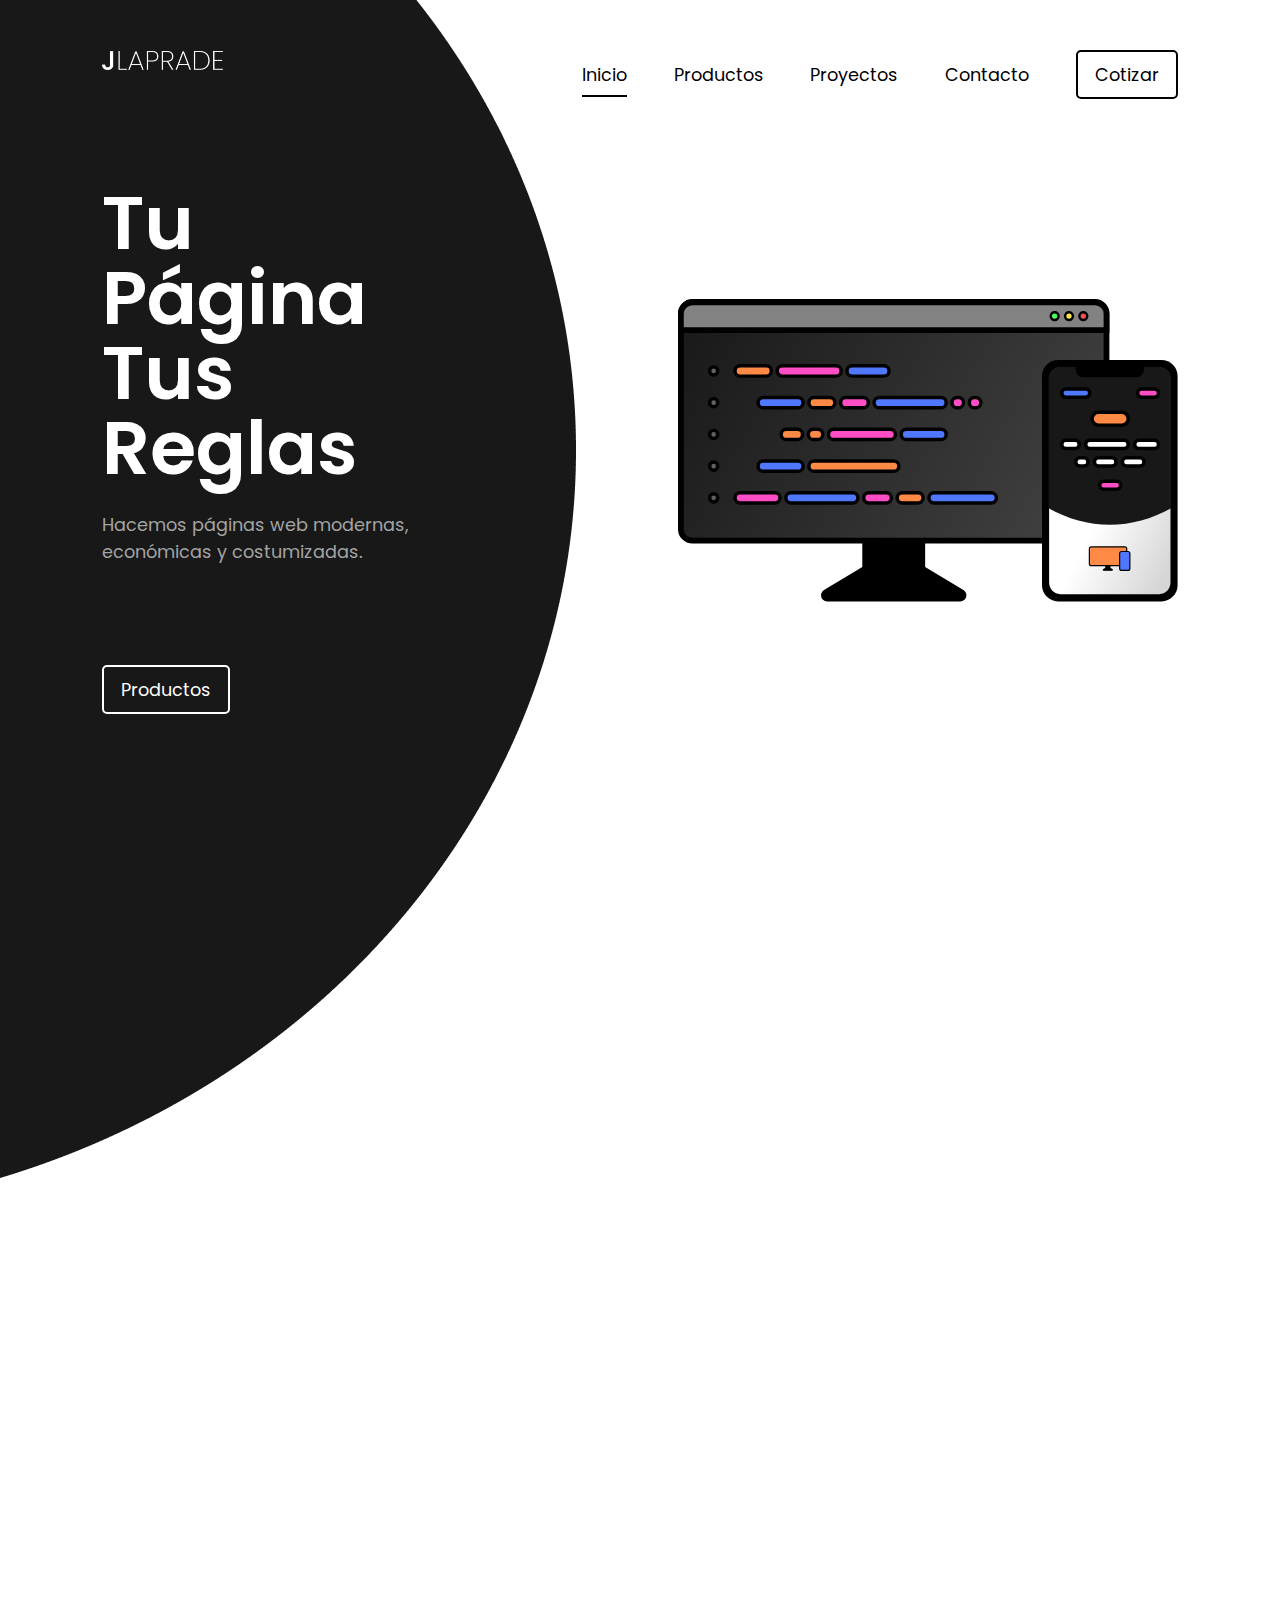
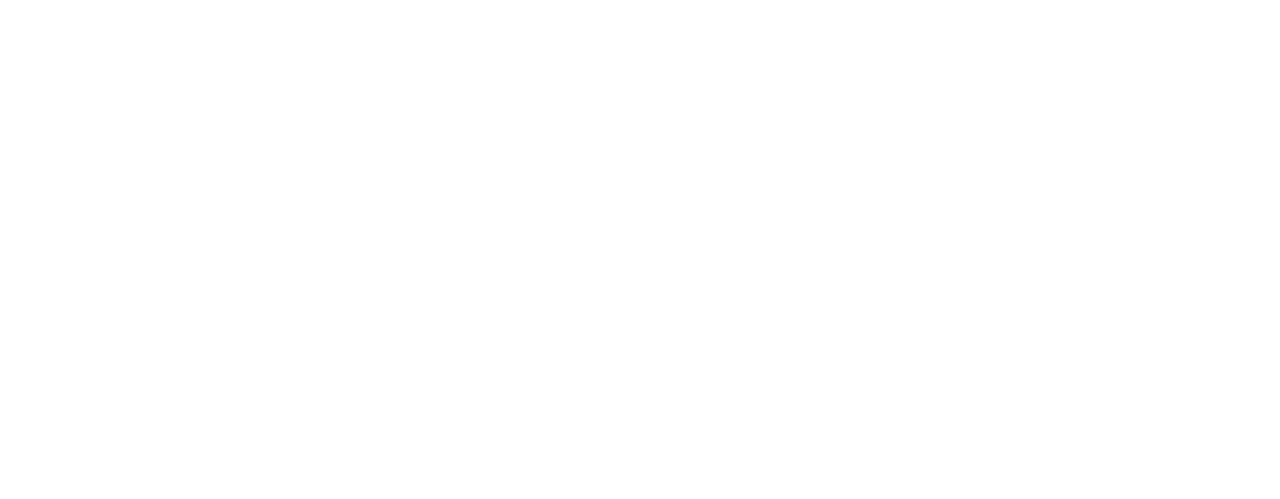
==== index.html @ a4a0ddcf "r" ====
<!-- ToDO:
agregar empresas
funcionalidad de cambio
ajustes asteticos
version mobil
-->

<!DOCTYPE html>
<html lang="en">
<head>
    <script src="components/head.js"></script>
    <link rel="stylesheet" href="index.css">
    <title>Inicio</title>
</head>
<body>
    <nav id="nav" class="fader">
        
    </nav>
    <script src="../components/nav.js"></script>

    <section class="hero fader">
        <div class="container-0">
            <div class="hero-svg">
                <div class="pc-svg">

                    <svg class="pc-bg" xmlns="http://www.w3.org/2000/svg" viewBox="0 0 748 424" fill="none">
                        <path d="M5 25C5 13.9543 13.9543 5 25 5H723C734.046 5 743 13.9543 743 25V399C743 410.046 734.046 419 723 419H25C13.9543 419 5 410.046 5 399V25Z" fill="url(#paint0_linear_547_20)" stroke="black" stroke-width="10"/>
                        <defs>
                          <linearGradient id="paint0_linear_547_20" x1="5" y1="5" x2="743.375" y2="418.331" gradientUnits="userSpaceOnUse">
                            <stop stop-color="#181818"/>
                            <stop offset="1" stop-color="#444444"/>
                          </linearGradient>
                        </defs>
                    </svg>

                    <svg class="pc-nav" xmlns="http://www.w3.org/2000/svg" viewBox="0 0 748 58" fill="none">
                        <path d="M5 25C5 13.9543 13.9543 5 25 5H723C734.046 5 743 13.9543 743 25V53H5V25Z" fill="#828282" stroke="black" stroke-width="10"/>
                    </svg>

                    <svg class="pc-nav-btns" xmlns="http://www.w3.org/2000/svg" viewBox="0 0 95 25" fill="none">
                        <path d="M72.9891 12.5C72.9891 7.25329 77.2532 3 82.4946 3C87.7359 3 92 7.25329 92 12.5C92 17.7467 87.7359 22 82.4946 22C77.2532 22 72.9891 17.7467 72.9891 12.5Z" fill="#FF4F4F"/>
                        <path d="M37.9946 12.5C37.9946 7.25329 42.2586 3 47.5 3C52.7414 3 57.0054 7.25329 57.0054 12.5C57.0054 17.7467 52.7414 22 47.5 22C42.2586 22 37.9946 17.7467 37.9946 12.5Z" fill="#FFE54F"/>
                        <path d="M3 12.5C3 7.25329 7.26408 3 12.5054 3C17.7468 3 22.0109 7.25329 22.0109 12.5C22.0109 17.7467 17.7468 22 12.5054 22C7.26408 22 3 17.7467 3 12.5Z" fill="#4FFF5D"/>
                        <path d="M72.9891 12.5C72.9891 7.25329 77.2532 3 82.4946 3C87.7359 3 92 7.25329 92 12.5C92 17.7467 87.7359 22 82.4946 22C77.2532 22 72.9891 17.7467 72.9891 12.5Z" stroke="black" stroke-width="6"/>
                        <path d="M37.9946 12.5C37.9946 7.25329 42.2586 3 47.5 3C52.7414 3 57.0054 7.25329 57.0054 12.5C57.0054 17.7467 52.7414 22 47.5 22C42.2586 22 37.9946 17.7467 37.9946 12.5Z" stroke="black" stroke-width="6"/>
                        <path d="M3 12.5C3 7.25329 7.26408 3 12.5054 3C17.7468 3 22.0109 7.25329 22.0109 12.5C22.0109 17.7467 17.7468 22 12.5054 22C7.26408 22 3 17.7467 3 12.5Z" stroke="black" stroke-width="6"/>
                    </svg>

                    <svg class="pc-base" xmlns="http://www.w3.org/2000/svg" viewBox="0 0 236 98" fill="none">
                        <path d="M67.0107 0H168.989V47H67.0107V0Z" fill="black"/>
                        <path d="M67.0107 42H168.989L231.142 79.4332C239.822 84.6608 236.117 98 225.985 98H10.0152C-0.116549 98 -3.82187 84.6608 4.85783 79.4332L67.0107 42Z" fill="black"/>
                    </svg>

                    <svg class="pc-copy" xmlns="http://www.w3.org/2000/svg" viewBox="0 0 503 244" fill="none">
                        <path d="M17 12C17 15.866 13.866 19 10 19C6.13401 19 3 15.866 3 12C3 8.13401 6.13401 5 10 5C13.866 5 17 8.13401 17 12Z" fill="#616161"/>
                        <path d="M17 122C17 125.866 13.866 129 10 129C6.13401 129 3 125.866 3 122C3 118.134 6.13401 115 10 115C13.866 115 17 118.134 17 122Z" fill="#616161"/>
                        <path d="M17 67C17 70.866 13.866 74 10 74C6.13401 74 3 70.866 3 67C3 63.134 6.13401 60 10 60C13.866 60 17 63.134 17 67Z" fill="#616161"/>
                        <path d="M17 177C17 180.866 13.866 184 10 184C6.13401 184 3 180.866 3 177C3 173.134 6.13401 170 10 170C13.866 170 17 173.134 17 177Z" fill="#616161"/>
                        <path d="M17 232C17 235.866 13.866 239 10 239C6.13401 239 3 235.866 3 232C3 228.134 6.13401 225 10 225C13.866 225 17 228.134 17 232Z" fill="#616161"/>
                        <path d="M373 232C373 227.029 368.971 223 364 223H337C332.029 223 328 227.029 328 232C328 236.971 332.029 241 337 241H364C368.971 241 373 236.971 373 232Z" fill="#FF8A45"/>
                        <path d="M318 232C318 227.029 313.971 223 309 223H279C274.029 223 270 227.029 270 232C270 236.971 274.029 241 279 241H309C313.971 241 318 236.971 318 232Z" fill="#FF4DC5"/>
                        <path d="M125 232C125 227.029 120.971 223 116 223H56.0001C51.0295 223 47.0001 227.029 47.0001 232C47.0001 236.971 51.0295 241 56.0001 241H116C120.971 241 125 236.971 125 232Z" fill="#FF4DC5"/>
                        <path d="M260 232C260 227.029 255.971 223 251 223H144C139.029 223 135 227.029 135 232C135 236.971 139.029 241 144 241H251C255.971 241 260 236.971 260 232Z" fill="#4F78FF"/>
                        <path d="M500 232C500 227.029 495.971 223 491 223H392C387.029 223 383 227.029 383 232C383 236.971 387.029 241 392 241H491C495.971 241 500 236.971 500 232Z" fill="#4F78FF"/>
                        <path d="M331 177C331 172.029 326.971 168 322 168H184C179.029 168 175 172.029 175 177C175 181.971 179.029 186 184 186H322C326.971 186 331 181.971 331 177Z" fill="#FF8A45"/>
                        <path d="M165 177C165 172.029 160.971 168 156 168H96C91.0294 168 87 172.029 87 177C87 181.971 91.0294 186 96 186H156C160.971 186 165 181.971 165 177Z" fill="#4F78FF"/>
                        <path d="M127 122C127 117.029 131.029 113 136 113H155C159.971 113 164 117.029 164 122C164 126.971 159.971 131 155 131H136C131.029 131 127 126.971 127 122Z" fill="#FF8A45"/>
                        <path d="M174 122C174 117.029 178.029 113 183 113H190C194.971 113 199 117.029 199 122C199 126.971 194.971 131 190 131H183C178.029 131 174 126.971 174 122Z" fill="#FF8A45"/>
                        <path d="M209 122C209 117.029 213.029 113 218 113H316C320.971 113 325 117.029 325 122C325 126.971 320.971 131 316 131H218C213.029 131 209 126.971 209 122Z" fill="#FF4DC5"/>
                        <path d="M335 122C335 117.029 339.029 113 344 113H404C408.971 113 413 117.029 413 122C413 126.971 408.971 131 404 131H344C339.029 131 335 126.971 335 122Z" fill="#4F78FF"/>
                        <path d="M220 67C220 62.0294 215.971 58 211 58H184C179.029 58 175 62.0294 175 67C175 71.9706 179.029 76 184 76H211C215.971 76 220 71.9706 220 67Z" fill="#FF8A45"/>
                        <path d="M278 67C278 62.0294 273.971 58 269 58H239C234.029 58 230 62.0294 230 67C230 71.9706 234.029 76 239 76H269C273.971 76 278 71.9706 278 67Z" fill="#FF4DC5"/>
                        <path d="M443 67C443 62.0294 438.971 58 434 58H432C427.029 58 423 62.0294 423 67C423 71.9706 427.029 76 432 76H434C438.971 76 443 71.9706 443 67Z" fill="#FF4DC5"/>
                        <path d="M473 67C473 62.0294 468.971 58 464 58H462C457.029 58 453 62.0294 453 67C453 71.9706 457.029 76 462 76H464C468.971 76 473 71.9706 473 67Z" fill="#FF4DC5"/>
                        <path d="M165 67C165 62.0294 160.971 58 156 58H96C91.0294 58 87 62.0294 87 67C87 71.9706 91.0294 76 96 76H156C160.971 76 165 71.9706 165 67Z" fill="#4F78FF"/>
                        <path d="M413 67C413 62.0294 408.971 58 404 58H297C292.029 58 288 62.0294 288 67C288 71.9706 292.029 76 297 76H404C408.971 76 413 71.9706 413 67Z" fill="#4F78FF"/>
                        <path d="M47 12C47 7.02944 51.0294 3 56 3H101C105.971 3 110 7.02944 110 12C110 16.9706 105.971 21 101 21H56C51.0294 21 47 16.9706 47 12Z" fill="#FF8A45"/>
                        <path d="M120 12C120 7.02944 124.029 3 129 3H222C226.971 3 231 7.02944 231 12C231 16.9706 226.971 21 222 21H129C124.029 21 120 16.9706 120 12Z" fill="#FF4DC5"/>
                        <path d="M241 12C241 7.02944 245.029 3 250 3H305C309.971 3 314 7.02944 314 12C314 16.9706 309.971 21 305 21H250C245.029 21 241 16.9706 241 12Z" fill="#4F78FF"/>
                        <path d="M17 12C17 15.866 13.866 19 10 19C6.13401 19 3 15.866 3 12C3 8.13401 6.13401 5 10 5C13.866 5 17 8.13401 17 12Z" stroke="black" stroke-width="6"/>
                        <path d="M17 122C17 125.866 13.866 129 10 129C6.13401 129 3 125.866 3 122C3 118.134 6.13401 115 10 115C13.866 115 17 118.134 17 122Z" stroke="black" stroke-width="6"/>
                        <path d="M17 67C17 70.866 13.866 74 10 74C6.13401 74 3 70.866 3 67C3 63.134 6.13401 60 10 60C13.866 60 17 63.134 17 67Z" stroke="black" stroke-width="6"/>
                        <path d="M17 177C17 180.866 13.866 184 10 184C6.13401 184 3 180.866 3 177C3 173.134 6.13401 170 10 170C13.866 170 17 173.134 17 177Z" stroke="black" stroke-width="6"/>
                        <path d="M17 232C17 235.866 13.866 239 10 239C6.13401 239 3 235.866 3 232C3 228.134 6.13401 225 10 225C13.866 225 17 228.134 17 232Z" stroke="black" stroke-width="6"/>
                        <path d="M373 232C373 227.029 368.971 223 364 223H337C332.029 223 328 227.029 328 232C328 236.971 332.029 241 337 241H364C368.971 241 373 236.971 373 232Z" stroke="black" stroke-width="6"/>
                        <path d="M318 232C318 227.029 313.971 223 309 223H279C274.029 223 270 227.029 270 232C270 236.971 274.029 241 279 241H309C313.971 241 318 236.971 318 232Z" stroke="black" stroke-width="6"/>
                        <path d="M125 232C125 227.029 120.971 223 116 223H56.0001C51.0295 223 47.0001 227.029 47.0001 232C47.0001 236.971 51.0295 241 56.0001 241H116C120.971 241 125 236.971 125 232Z" stroke="black" stroke-width="6"/>
                        <path d="M260 232C260 227.029 255.971 223 251 223H144C139.029 223 135 227.029 135 232C135 236.971 139.029 241 144 241H251C255.971 241 260 236.971 260 232Z" stroke="black" stroke-width="6"/>
                        <path d="M500 232C500 227.029 495.971 223 491 223H392C387.029 223 383 227.029 383 232C383 236.971 387.029 241 392 241H491C495.971 241 500 236.971 500 232Z" stroke="black" stroke-width="6"/>
                        <path d="M331 177C331 172.029 326.971 168 322 168H184C179.029 168 175 172.029 175 177C175 181.971 179.029 186 184 186H322C326.971 186 331 181.971 331 177Z" stroke="black" stroke-width="6"/>
                        <path d="M165 177C165 172.029 160.971 168 156 168H96C91.0294 168 87 172.029 87 177C87 181.971 91.0294 186 96 186H156C160.971 186 165 181.971 165 177Z" stroke="black" stroke-width="6"/>
                        <path d="M127 122C127 117.029 131.029 113 136 113H155C159.971 113 164 117.029 164 122C164 126.971 159.971 131 155 131H136C131.029 131 127 126.971 127 122Z" stroke="black" stroke-width="6"/>
                        <path d="M174 122C174 117.029 178.029 113 183 113H190C194.971 113 199 117.029 199 122C199 126.971 194.971 131 190 131H183C178.029 131 174 126.971 174 122Z" stroke="black" stroke-width="6"/>
                        <path d="M209 122C209 117.029 213.029 113 218 113H316C320.971 113 325 117.029 325 122C325 126.971 320.971 131 316 131H218C213.029 131 209 126.971 209 122Z" stroke="black" stroke-width="6"/>
                        <path d="M335 122C335 117.029 339.029 113 344 113H404C408.971 113 413 117.029 413 122C413 126.971 408.971 131 404 131H344C339.029 131 335 126.971 335 122Z" stroke="black" stroke-width="6"/>
                        <path d="M220 67C220 62.0294 215.971 58 211 58H184C179.029 58 175 62.0294 175 67C175 71.9706 179.029 76 184 76H211C215.971 76 220 71.9706 220 67Z" stroke="black" stroke-width="6"/>
                        <path d="M278 67C278 62.0294 273.971 58 269 58H239C234.029 58 230 62.0294 230 67C230 71.9706 234.029 76 239 76H269C273.971 76 278 71.9706 278 67Z" stroke="black" stroke-width="6"/>
                        <path d="M443 67C443 62.0294 438.971 58 434 58H432C427.029 58 423 62.0294 423 67C423 71.9706 427.029 76 432 76H434C438.971 76 443 71.9706 443 67Z" stroke="black" stroke-width="6"/>
                        <path d="M473 67C473 62.0294 468.971 58 464 58H462C457.029 58 453 62.0294 453 67C453 71.9706 457.029 76 462 76H464C468.971 76 473 71.9706 473 67Z" stroke="black" stroke-width="6"/>
                        <path d="M165 67C165 62.0294 160.971 58 156 58H96C91.0294 58 87 62.0294 87 67C87 71.9706 91.0294 76 96 76H156C160.971 76 165 71.9706 165 67Z" stroke="black" stroke-width="6"/>
                        <path d="M413 67C413 62.0294 408.971 58 404 58H297C292.029 58 288 62.0294 288 67C288 71.9706 292.029 76 297 76H404C408.971 76 413 71.9706 413 67Z" stroke="black" stroke-width="6"/>
                        <path d="M47 12C47 7.02944 51.0294 3 56 3H101C105.971 3 110 7.02944 110 12C110 16.9706 105.971 21 101 21H56C51.0294 21 47 16.9706 47 12Z" stroke="black" stroke-width="6"/>
                        <path d="M120 12C120 7.02944 124.029 3 129 3H222C226.971 3 231 7.02944 231 12C231 16.9706 226.971 21 222 21H129C124.029 21 120 16.9706 120 12Z" stroke="black" stroke-width="6"/>
                        <path d="M241 12C241 7.02944 245.029 3 250 3H305C309.971 3 314 7.02944 314 12C314 16.9706 309.971 21 305 21H250C245.029 21 241 16.9706 241 12Z" stroke="black" stroke-width="6"/>
                    </svg>

                </div>
                <div class="phone-svg">

                    <svg class="phone-border" xmlns="http://www.w3.org/2000/svg" viewBox="0 0 232 413" fill="none">
                        <path d="M0 27.5C0 12.3122 12.3122 0 27.5 0H204.5C219.688 0 232 12.3122 232 27.5V385.5C232 400.688 219.688 413 204.5 413H27.5C12.3122 413 0 400.688 0 385.5V27.5Z" fill="black"/>
                      </svg>

                    <svg class="phone-bg" xmlns="http://www.w3.org/2000/svg" viewBox="0 0 212 393" fill="none">
                        <path d="M1 20.5C1 9.45431 9.45431 1 20.5 1H191.5C202.546 1 211 9.45431 211 20.5V373C211 384.046 202.546 393 191.5 393H20.5C9.4543 393 1 384.046 1 373V20.5Z" fill="url(#paint0_linear_564_19)"/>
                        <path d="M0 244.461V20C0 8.9541 8.9541 0 20 0H192C203.046 0 212 8.9541 212 20V244.461C178.796 262.952 143.13 273 106 273C68.8701 273 33.2041 262.952 0 244.461Z" fill="#181818"/>
                        <defs>
                          <linearGradient id="paint0_linear_564_19" x1="66" y1="302.5" x2="196" y2="371" gradientUnits="userSpaceOnUse">
                            <stop stop-color="white"/>
                            <stop offset="1" stop-color="#D6D6D6"/>
                          </linearGradient>
                        </defs>
                    </svg>

                    <svg class="phone-copy" xmlns="http://www.w3.org/2000/svg" viewBox="0 0 172 217" fill="none">
                        <path d="M169 49C169 45.134 165.866 42 162 42H140C136.134 42 133 45.134 133 49C133 52.866 136.134 56 140 56H162C165.866 56 169 52.866 169 49Z" fill="#FF4DC5"/>
                        <path d="M104 207C104 203.134 100.866 200 97 200H75C71.134 200 68 203.134 68 207C68 210.866 71.134 214 75 214H97C100.866 214 104 210.866 104 207Z" fill="#FF4DC5"/>
                        <path d="M51 49C51 45.134 47.866 42 44 42H10C6.13401 42 3 45.134 3 49C3 52.866 6.13401 56 10 56H44C47.866 56 51 52.866 51 49Z" fill="#4F78FF"/>
                        <path d="M33.0005 137C33.0005 133.134 29.8665 130 26.0005 130H10.0007C6.13467 130 3.00066 133.134 3.00066 137C3.00066 140.866 6.13467 144 10.0007 144H26.0005C29.8665 144 33.0005 140.866 33.0005 137Z" fill="white"/>
                        <path d="M47.9995 167C47.9995 163.134 44.8655 160 40.9995 160H33.9996C30.1337 160 26.9996 163.134 26.9996 167C26.9996 170.866 30.1337 174 33.9996 174H40.9995C44.8655 174 47.9995 170.866 47.9995 167Z" fill="white"/>
                        <path d="M95.9995 167C95.9995 163.134 92.8655 160 88.9995 160H65.9997C62.1337 160 58.9997 163.134 58.9997 167C58.9997 170.866 62.1337 174 65.9997 174H88.9995C92.8655 174 95.9995 170.866 95.9995 167Z" fill="white"/>
                        <path d="M144.001 167C144.001 163.134 140.867 160 137.001 160H114.001C110.135 160 107.001 163.134 107.001 167C107.001 170.866 110.135 174 114.001 174H137.001C140.867 174 144.001 170.866 144.001 167Z" fill="white"/>
                        <path d="M117 137C117 133.134 113.866 130 110 130H50.9999C47.1339 130 43.9999 133.134 43.9999 137C43.9999 140.866 47.1339 144 50.9999 144H110C113.866 144 117 140.866 117 137Z" fill="white"/>
                        <path d="M169.001 137C169.001 133.134 165.867 130 162.001 130H135.001C131.135 130 128.001 133.134 128.001 137C128.001 140.866 131.135 144 135.001 144H162.001C165.867 144 169.001 140.866 169.001 137Z" fill="white"/>
                        <path d="M117 93C117 86.9249 112.075 82 106 82H66C59.9249 82 55 86.9249 55 93C55 99.0751 59.9249 104 66 104H106C112.075 104 117 99.0751 117 93Z" fill="#FF8A45"/>
                        <path d="M30 9C30 14.5228 34.4772 19 40 19H131C136.523 19 141 14.5228 141 9V3H30V9Z" fill="black"/>
                        <path d="M169 49C169 45.134 165.866 42 162 42H140C136.134 42 133 45.134 133 49C133 52.866 136.134 56 140 56H162C165.866 56 169 52.866 169 49Z" stroke="black" stroke-width="6"/>
                        <path d="M104 207C104 203.134 100.866 200 97 200H75C71.134 200 68 203.134 68 207C68 210.866 71.134 214 75 214H97C100.866 214 104 210.866 104 207Z" stroke="black" stroke-width="6"/>
                        <path d="M51 49C51 45.134 47.866 42 44 42H10C6.13401 42 3 45.134 3 49C3 52.866 6.13401 56 10 56H44C47.866 56 51 52.866 51 49Z" stroke="black" stroke-width="6"/>
                        <path d="M33.0005 137C33.0005 133.134 29.8665 130 26.0005 130H10.0007C6.13467 130 3.00066 133.134 3.00066 137C3.00066 140.866 6.13467 144 10.0007 144H26.0005C29.8665 144 33.0005 140.866 33.0005 137Z" stroke="black" stroke-width="6"/>
                        <path d="M47.9995 167C47.9995 163.134 44.8655 160 40.9995 160H33.9996C30.1337 160 26.9996 163.134 26.9996 167C26.9996 170.866 30.1337 174 33.9996 174H40.9995C44.8655 174 47.9995 170.866 47.9995 167Z" stroke="black" stroke-width="6"/>
                        <path d="M95.9995 167C95.9995 163.134 92.8655 160 88.9995 160H65.9997C62.1337 160 58.9997 163.134 58.9997 167C58.9997 170.866 62.1337 174 65.9997 174H88.9995C92.8655 174 95.9995 170.866 95.9995 167Z" stroke="black" stroke-width="6"/>
                        <path d="M144.001 167C144.001 163.134 140.867 160 137.001 160H114.001C110.135 160 107.001 163.134 107.001 167C107.001 170.866 110.135 174 114.001 174H137.001C140.867 174 144.001 170.866 144.001 167Z" stroke="black" stroke-width="6"/>
                        <path d="M117 137C117 133.134 113.866 130 110 130H50.9999C47.1339 130 43.9999 133.134 43.9999 137C43.9999 140.866 47.1339 144 50.9999 144H110C113.866 144 117 140.866 117 137Z" stroke="black" stroke-width="6"/>
                        <path d="M169.001 137C169.001 133.134 165.867 130 162.001 130H135.001C131.135 130 128.001 133.134 128.001 137C128.001 140.866 131.135 144 135.001 144H162.001C165.867 144 169.001 140.866 169.001 137Z" stroke="black" stroke-width="6"/>
                        <path d="M117 93C117 86.9249 112.075 82 106 82H66C59.9249 82 55 86.9249 55 93C55 99.0751 59.9249 104 66 104H106C112.075 104 117 99.0751 117 93Z" stroke="black" stroke-width="6"/>
                        <path d="M30 9C30 14.5228 34.4772 19 40 19H131C136.523 19 141 14.5228 141 9V3H30V9Z" stroke="black" stroke-width="6"/>
                    </svg>

                    <svg class="phone-ilustration" xmlns="http://www.w3.org/2000/svg" viewBox="0 0 107 64" fill="none">
                        <path d="M100 62C102.761 62 105 59.7614 105 57V19C105 16.2386 102.761 14 100 14H84C81.2386 14 79 16.2386 79 19V57C79 59.7614 81.2386 62 84 62H100Z" fill="#4F78FF"/>
                        <path d="M43.8138 51.5H54.1862V56.6923H43.8138V51.5Z" fill="black"/>
                        <path d="M43.8078 56.6923H54.1922L59.9725 59.6938C60.8896 60.17 60.5353 61.5 59.4913 61.5H38.5087C37.4647 61.5 37.1104 60.17 38.0275 59.6938L43.8078 56.6923Z" fill="black"/>
                        <path d="M2 7C2 4.23858 4.23858 2 7 2H92C94.7614 2 97 4.23858 97 7V14H84C81.2386 14 79 16.2386 79 19V50H7C4.23858 50 2 47.7614 2 45V7Z" fill="#FF8A45"/>
                        <path d="M84 14H100C102.761 14 105 16.2386 105 19V57C105 59.7614 102.761 62 100 62H84C81.2386 62 79 59.7614 79 57V19M84 14C81.2386 14 79 16.2386 79 19M84 14H97V7C97 4.23858 94.7614 2 92 2H7C4.23858 2 2 4.23858 2 7V45C2 47.7614 4.23858 50 7 50H79V19M43.8138 51.5H54.1862V56.6923H43.8138V51.5ZM43.8078 56.6923H54.1922L59.9725 59.6938C60.8896 60.17 60.5353 61.5 59.4913 61.5H38.5087C37.4647 61.5 37.1104 60.17 38.0275 59.6938L43.8078 56.6923Z" stroke="black" stroke-width="3"/>
                    </svg>

                </div>
                <div class="bg-svg">

                    <svg class="orange-orb glow-0" xmlns="http://www.w3.org/2000/svg" viewBox="0 0 902 650" fill="none">
                        <path d="M898.302 243.606C929.92 417.334 755.287 594.609 508.248 639.561C261.21 684.514 35.3151 580.121 3.69775 406.394C-27.9196 232.666 146.713 55.391 393.752 10.4386C640.79 -34.5138 866.685 69.879 898.302 243.606Z" fill="url(#paint0_radial_570_34)"/>
                        <defs>
                        <radialGradient id="paint0_radial_570_34" cx="0" cy="0" r="1" gradientUnits="userSpaceOnUse" gradientTransform="translate(451 325) rotate(79.6854) scale(319.728 454.647)">
                        <stop stop-color="#FF8A45" stop-opacity="0.6"/>
                        <stop offset="1" stop-color="#FF8A45" stop-opacity="0"/>
                        <stop offset="1" stop-color="#FF8A45" stop-opacity="0"/>
                        </radialGradient>
                        </defs>
                    </svg>

                    <svg class="pink-orb glow-1" xmlns="http://www.w3.org/2000/svg" viewBox="0 0 738 1101" fill="none">
                        <path d="M724.843 487.178C778.583 789.164 662.832 1062.32 466.306 1097.29C269.779 1132.27 66.8975 915.808 13.1571 613.822C-40.5834 311.836 75.1677 38.6776 271.694 3.70599C468.221 -31.2656 671.103 185.192 724.843 487.178Z" fill="url(#paint0_radial_570_33)"/>
                        <defs>
                        <radialGradient id="paint0_radial_570_33" cx="0" cy="0" r="1" gradientUnits="userSpaceOnUse" gradientTransform="translate(369 550.499) rotate(79.9095) scale(555.385 361.433)">
                        <stop stop-color="#FF4CC5" stop-opacity="0.6"/>
                        <stop offset="1" stop-color="#FF4CC5" stop-opacity="0"/>
                        </radialGradient>
                        </defs>
                    </svg>

                    <svg class="blue-orb glow-2" xmlns="http://www.w3.org/2000/svg" viewBox="0 0 764 977" fill="none">
                        <path d="M749.088 568.752C690.913 834.835 479.403 1014.61 276.666 970.286C73.9288 925.964 -43.2622 674.331 14.9122 408.248C73.0867 142.165 284.597 -37.6076 487.334 6.71427C690.071 51.0361 807.262 302.669 749.088 568.752Z" fill="url(#paint0_radial_570_32)"/>
                        <defs>
                        <radialGradient id="paint0_radial_570_32" cx="0" cy="0" r="1" gradientUnits="userSpaceOnUse" gradientTransform="translate(382 488.5) rotate(102.333) scale(493.166 375.758)">
                        <stop stop-color="#4F78FF" stop-opacity="0.6"/>
                        <stop offset="1" stop-color="#4F78FF" stop-opacity="0"/>
                        </radialGradient>
                        </defs>
                    </svg>
                </div>
            </div>
        </div>
        <div class="container-1">
            <img src="assets/hero-elipse.png" class="hero-elipse">

            <div class="copy">
                <h1>
                    Tu P&aacute;gina<br>
                    Tus Reglas
                </h1>
                <p class="secondary">
                    Hacemos p&aacute;ginas web modernas, econ&oacute;micas y costumizadas.
                </p>
                <a href="/products/products.html">
                    <button>
                        Productos
                    </button>
                </a>
            </div>
        </div>
    </section>

    <section class="benefits fader">
        <div class="backgrounds">
            <div class="blue"></div>
            <div class="pink"></div>
            <div class="orange"></div>
            <div class="gray"></div>
        </div>
        <div class="container">
            <div class="benefit-0">
                <div class="container-0">
                    <div class="copy">
                        <h2 class="fader">Hacemos tu p&aacute;gina a tu medida</h2>
                        <p class="secondary indent fader">        
                            A la hora de dise&ntilde;ar tu p&aacute;gina, nos enfocamos en entender tu empresa, su branding y los problemas que deben ser resueltos.
                        </p>
                    </div>
                </div>
                <div class="container-1">
                    <img class="fader" src="assets/benefit-0.png" alt="">
                </div>
                <div class="arrow-wrapper">
                    <svg class="arrow up-down-0">
                        <use href="#arrow"></use>
                    </svg>
                </div>
            </div>    
            <div class="benefit-1">
                <div class="container-1">
                    <img class="fader" src="assets/benefit-1.png" alt="">
                </div>
                <div class="container-0">
                    <div class="copy">
                        <h2 class="fader">Automatiza procesos de tu negocio</h2>
                        <p class="secondary indent fader">        
                            Ya sea un sistema de reservaciones, un registro de inventario o tienda virtual, podemos desarrollar m&oacute;dulos dentro de tu p&aacute;gina web para resolver o automatizar procesos de tu negocio.
                        </p>
                    </div>
                </div>
            </div>   
            <div class="benefit-2">
                <div class="container-0">
                    <div class="copy">
                        <h2 class="fader">Adquiere tu p&aacute;gina por partes</h2>
                        <p class="secondary indent fader">        
                            Aparte que nuestras paginas empiezan a partir de los &cent;35,000, puedes obtener tu p&aacute;gina por partes para diluir el impacto del costo.
                        </p>
                    </div>
                </div>
                <div class="container-1">
                    <img class="fader" src="assets/benefit-2.png" alt="">
                </div>
            </div>    
            <div class="benefit-3">
                <div class="container-1">
                    <img class="fader" src="assets/benefit-3.png" alt="">
                </div>
                <div class="container-0">
                    <div class="copy">
                        <h2 class="fader">Mejora tu presencia digital</h2>
                        <p class="secondary indent fader">        
                            As&iacute; como los negocios sol&iacute;an destacarse por su local, ahora puedes destacarte dentro del mercado digital a trav&eacute;s de una p&aacute;gina moderna, atractiva y funcional. 
                        </p>
                    </div>
                </div>
            </div>  
            <div class="benefit-4">
                <h1 class="fader">&Uacute;nete al mundo</h1>
                <span class="fader">
                    <span class="base"> digital</span>
                    <span class="digital"> digital</span>
                </span>
                <div class="fader">
                    <a href="/products/products.html">
                        <button>Productos</button>
                    </a>
                    <a href="/proyects/proyects.html">
                        <button>Proyectos</button>
                    </a>
                </div>
            </div>
            
        </div>
    </section>
    
    <footer id="footer" class="fader">

    </footer>
    <script src="../components/footer.js"></script>

    <script src="global/global.js"></script>
    <script src="index.js"></script>




</body>
</html>
---- index.css ----
/*GLOBAL CHANGE*/

.link-container > * {
    margin-left: calc(50 * var(--shrink40));
    color: black;
}

.link-container button {
    color: black;
    border-color: black;
}

nav .background {
    display: none;
}


.hero {
    width: 100%;
    height: 100vh;
    margin-bottom: calc(var(--largeMargin) * 3);

    display: flex;
    flex-direction: row-reverse;
    
}

.hero > .container-0 {
    width: 55%;
    height: 100%;
    padding: 8vw;

    display: flex;
    justify-content: center;
    align-items: center;
    position: relative;

    box-sizing: border-box;
}

.hero-image {
    width: 100%;
}

.hero > .container-0 > .gradient-orbs {
    position: absolute;
    z-index: -1;
    width: 100%;
    height: 100%;
}

.hero > .container-1 {
    width: 45%;
    height: 100%;

    display: flex;
    justify-content: start;
    align-items: center;
    position: relative;
}

.hero-elipse {
    position: absolute;
    right: 0px;

    z-index: -3;
}

.hero .copy {
    margin: 0px 8vw;
}

.hero .copy p {
    margin-top: var(--smallMargin);
}

.hero .copy button {
    margin-top: var(--largeMargin);

    color: white;
    border: 2px solid white;
}







.benefits {
    width: 100%;
    height: 100vh;
    padding: 1px;

    display: flex;
    justify-content: center;
    box-sizing: border-box;

    position: relative;
}

.benefits .container {
    width: 84%;
    height: 84%;
    margin: 8vh 8vw;

    position: relative;

    overflow: scroll;
    -ms-overflow-style: none;  /* IE and Edge */
    scrollbar-width: none;  /* Firefox */

    background-color: #cdd9ff00;
    
    box-sizing: border-box;
    border: 10px solid black;
    border-radius: 50px;
}
.benefits .container::-webkit-scrollbar {display: none;}


.benefits .backgrounds {
    width: 84%;
    height: 84%;
    margin: 8vh 8vw;
    transform: scale(0.99);

    position: absolute;
    
    z-index: -2;
    border-radius: 50px;
    overflow: hidden;

    box-sizing: border-box;
}

.benefits .backgrounds div {
    height: 100%;
    width: 100%;
    position: absolute;
    opacity: 0;
}

.blue {
    background-color: #CDD9FF;
    opacity: 1 !important;
}

.pink {
    background-color: #FFB5E7;
}

.orange {
    background-color: #FFBB93;
}

.gray {
    background-color: #181818;
}

.benefits img {
    padding: 8vh;
    width: 100%;
    height: 100%;

    object-fit: contain;
    box-sizing: border-box;
}

@media screen and (min-width: 961px){
    .benefit-3 img {
        max-height: 75%;
    }
}

.benefits .container-1 {
    box-sizing: border-box;
}

.benefits .copy {
    margin: 0px 8vw;
}

.benefits .copy p {
    margin-top: var(--smallMargin);
}

.benefits .copy > * {
    color: black !important;
}

.benefit-4 {
    display: flex;
    flex-direction: column;
    justify-content: center;
    align-items: center;
    
    width: 100%;
    height: 100%;
}

.benefit-4 h1 {
    margin: 0px 8vw;
    text-align: center;
}

.benefit-4 > div {
    display: flex;
    flex-direction: row;

    margin-top: calc(var(--largeMargin) * 2);
}

.benefit-4 .digital {
    background-image: linear-gradient(90deg, rgba(79,120,255,1) 5%, rgba(255,138,69,1) 50%, rgba(255,77,197,1) 95%);
    -webkit-background-clip: text;
    color: transparent;
    font-size: var(--f90Px);
    font-weight: 600; 
}

.benefit-4 .base {
    font-size: var(--f90Px);
    font-weight: 600; 
}

.benefit-4 > span {
    display: flex;
    flex-direction: column;
    align-items: center;
}

.benefit-4 span > span {
    position: absolute;
}

.benefit-4 > div > a > button, .benefit-4 > div > a {
    margin: 0px calc(var(--smallMargin) / 2);

    color: white;
    border-color: white;
}

.benefits > .container > div {
    display: flex;
    width: 100%;
    height: 100%;
}

.benefits > .container > div > .container-0, .container-1 {
    height: 100%;
    width: 50%;

    display: flex;
    align-items: center;
}





/* ICONS */

.arrow {
    position: absolute;
    bottom: 10px;
    align-self: center !important;
    justify-self: center !important;

    transition: opacity 0.3s ease-out;
}

.arrow-wrapper  {
    position: absolute;
    width: 100%;
    height: 100px !important;
    display: flex;
    justify-content: center;
    bottom: 0px;
}



/* MOBILE */

@media screen and (max-width: 960px){

    
    body .hero {
        flex-direction: column-reverse;
        justify-content: start;
        margin-bottom: var(--largeMargin);
}

    body .hero > .container-0 {
        display: flex;
        justify-content: center;
        position: relative;
        padding: 8vh 16vw;

        height: 40%;
        width: 100%;
    }

    body .hero > .container-0 > img {
        height: 100%;

        object-fit: contain;
    }   

    body .hero > .container-1 {
        width: 100%;
        height: 60%;

        overflow-x: hidden;
    }

    body .hero-elipse {
        right: 50%;
        bottom: 0px;
        translate: 50% 0;

    }

    body .hero .copy {
        display: flex;
        flex-direction: column;

        margin: 0px auto !important;

        text-align: center;
    }

    body .hero .copy p {
        padding: 0px 40px;
    }
    
    body h1 {
        margin-top: calc(var(--extraLargeMargin));
        text-align: center;
    }

    body .benefits {
        align-items: center;
    }

    body .benefits .container {
        height: 80vh !important;
    }

    body .benefits .backgrounds {
        height: 80vh !important;
    }

    body .benefits > .container > div {
        flex-direction: column;

    }

    body .benefits > .container > div:nth-child(even) {
        flex-direction: column-reverse;
    }

    body .benefits > .container > div > .container-0, .container-1 {
        width: 100%;
        height: 50%;
        justify-content: center; /*tenia !important*/
    }

    body .benefits .copy {
        width: 100%;

        text-align: center;
    }

    body .benefits > .container > div:nth-child(odd) > div:nth-child(odd) {
        align-items: end ;
    }

    body .benefits > .container > div:nth-child(even) > div:nth-child(even) {
        align-items: end ;
    }

    body .benefits > .container > div:nth-child(odd) > div:nth-child(even) {
        align-items: start ;
    }

    body .benefits > .container > div:nth-child(even) > div:nth-child(odd) {
        align-items: start;
    }

    body .benefit-4 h1 {
        margin-top: 0px;
    }

    body .hero-svg {
        width: auto;
        height: 100%;
    }
}

@media screen and (max-width: 500px){
    body .hero-svg {
        width: 100%;
        height: auto;
    }
}



/* DESKTOP */

@media screen and (min-width: 960px){
    .underline-indicator {
        border-bottom: 2px solid black;
    }
}


.hero-svg {
    position: relative;
    aspect-ratio: 61/37;
    height: auto;
    width: 100%;
}

.pc-svg {
    position: absolute;
    aspect-ratio: 369/259;
    height: 100%;

    display: flex;
    justify-content: center;
}

.pc-nav {
    position: absolute;
    aspect-ratio: 100/8;
    width: 100%;
    
    left: 0%;
    top: 0%;
}

.pc-bg {
    position: absolute;
    aspect-ratio: 41/23.25;
    width: 100%;
    
    left: 0%;
    top: 0%;
}

.pc-base {
    position: absolute;
    aspect-ratio: 118/49;
    width: 33.72%;
    
    bottom: 0%;
}

.pc-nav-btns {
    position: absolute;
    aspect-ratio: 89/19;
    width: 11.12%;
    
    top: 4%;
    right: 4%;
}

.pc-copy {
    position: absolute;
    aspect-ratio: 71/34;
    width: 68.16%;
    
    top: 21.5%;
    left: 6.37%;
}

.phone-svg {
    position: absolute;
    aspect-ratio: 232/413;
    height: 79.73%;

    right: 0;
    bottom: 0;

    display: flex;
    justify-content: center;
}

.phone-border {
    position: absolute;
    aspect-ratio: 232/413;
    width: 100%;
    
    left: 0%;
    bottom: 0%;
}

.phone-bg {
    position: absolute;
    aspect-ratio: 234/392;
    width: 100%;
    
    left: 0%;
    bottom: 2.9%;
}

.phone-copy {
    position: absolute;
    aspect-ratio: 166/211;
    width: 74%;
    
    top: 1.75%;
}

.phone-ilustration {
    position: absolute;
    aspect-ratio: 103/60;
    width: 31.89%;
    
    bottom: 12.5%;
}

.bg-svg {
    position: absolute;
    aspect-ratio: 1/1;
    width: 100%;
    height: 100%;

    /* overflow: visible; */

    z-index: -100;
}

.orange-orb {
    position: absolute;
    aspect-ratio: 451/325;
    width: 105.6%;
    
    top: -38%;
    left: -38%;
}

.pink-orb {
    position: absolute;
    aspect-ratio: 246/367;
    width: 83.4%;
    
    top: -55%;
    right: -15%;
}

.blue-orb {
    position: absolute;
    aspect-ratio: 764/997;
    width: 89.5%;
    
    top: -45%;
    left: -15%;
}

.glow-0 {
    animation-name: glow;
    animation-duration: 1.75s;
    animation-iteration-count: infinite;
    animation-timing-function: ease-in-out;
    animation-delay: -1s;
    opacity: 0;
}

.glow-1 {
    animation-name: glow;
    animation-duration: 2s;
    animation-iteration-count: infinite;
    animation-timing-function: ease-in-out;
    opacity: 0;
}

.glow-2 {
    animation-name: glow;
    animation-duration: 2.25s;
    animation-iteration-count: infinite;
    animation-timing-function: ease-in-out;
    animation-delay: 1s;
    opacity: 0;
}

@keyframes glow {
    0% {opacity: 0;}
    40% {opacity: 0.9;}
    60% {opacity: 0.9;}
    100% {opacity: 0;}
}
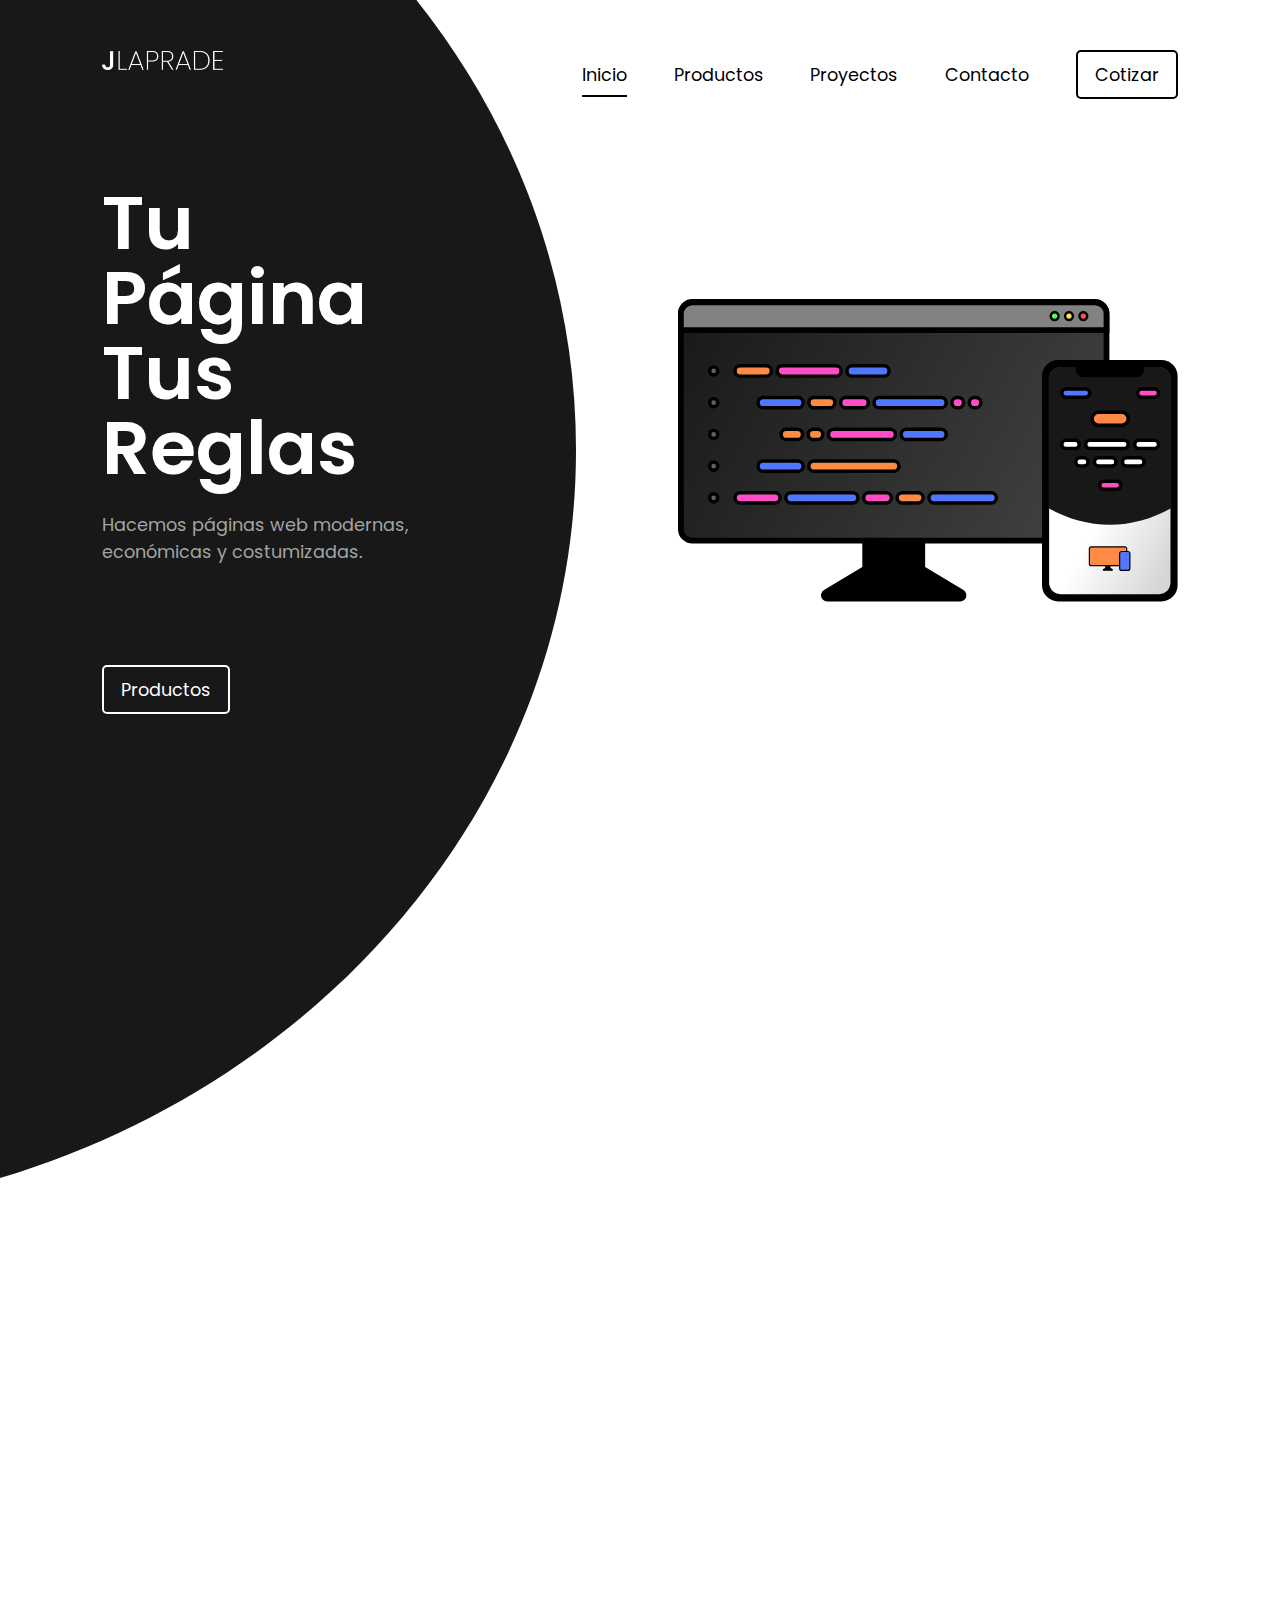
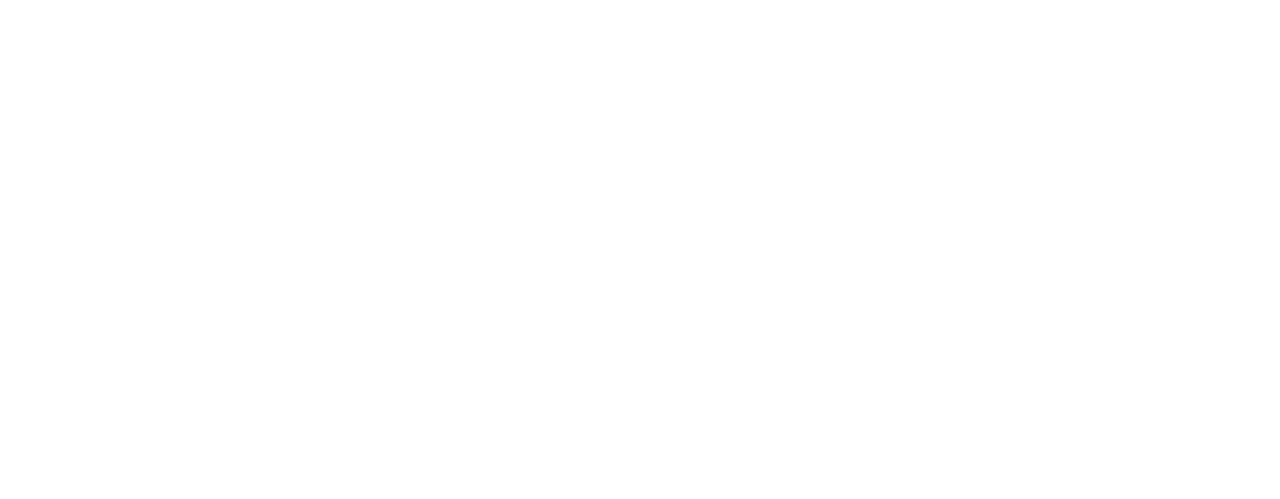
==== commit a895cd99: "hero bg to svg" ====
--- a/index.html
+++ b/index.html
@@ -192,7 +192,9 @@
             </div>
         </div>
         <div class="container-1">
-            <img src="assets/hero-elipse.png" class="hero-elipse">
+            <svg class="hero-elipse" xmlns="http://www.w3.org/2000/svg" width="1674" height="1532" viewBox="0 0 1674 1532" fill="none">
+                <path d="M1674 766C1674 1189.05 1299.26 1532 837 1532C374.738 1532 0 1189.05 0 766C0 342.95 374.738 0 837 0C1299.26 0 1674 342.95 1674 766Z" fill="#181818"/>
+            </svg>
 
             <div class="copy">
                 <h1>
--- a/index.css
+++ b/index.css
@@ -62,6 +62,8 @@
 .hero-elipse {
     position: absolute;
     right: 0px;
+
+
 
     z-index: -3;
 }
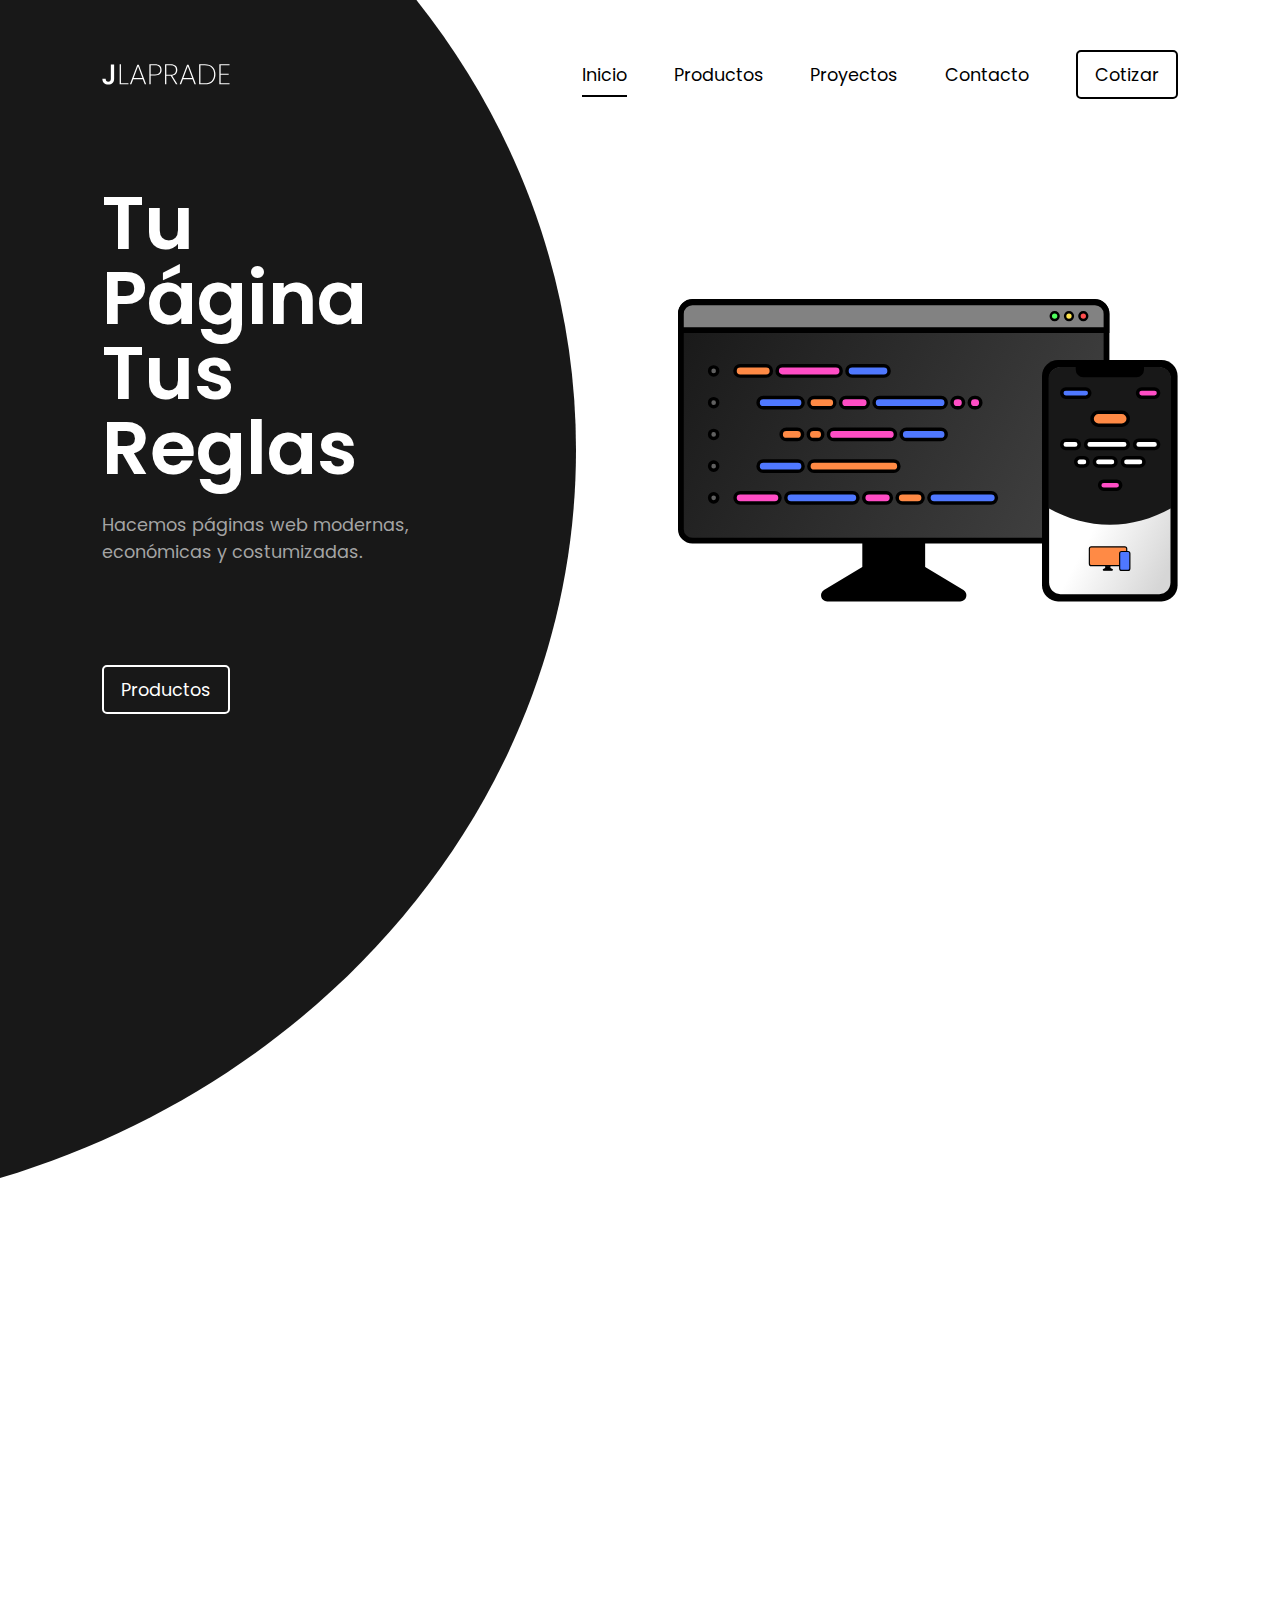
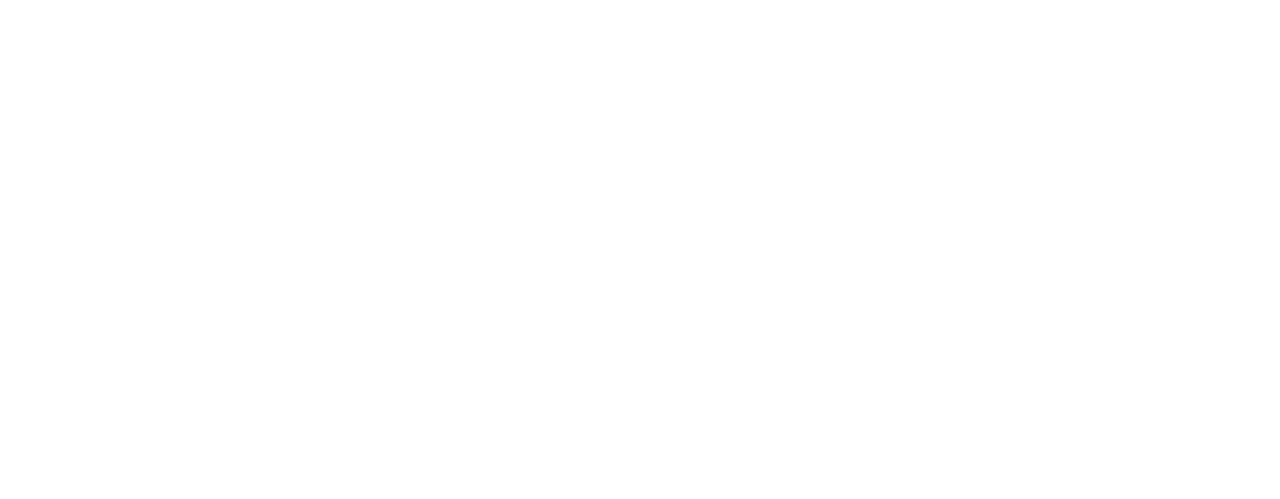
==== commit a004c8ec: "e" ====
--- a/index.html
+++ b/index.html
@@ -13,6 +13,7 @@
     <title>Inicio</title>
 </head>
 <body>
+    <div class="white-filler"></div>
     <nav id="nav" class="fader">
         
     </nav>
@@ -192,6 +193,7 @@
             </div>
         </div>
         <div class="container-1">
+            
             <svg class="hero-elipse" xmlns="http://www.w3.org/2000/svg" width="1674" height="1532" viewBox="0 0 1674 1532" fill="none">
                 <path d="M1674 766C1674 1189.05 1299.26 1532 837 1532C374.738 1532 0 1189.05 0 766C0 342.95 374.738 0 837 0C1299.26 0 1674 342.95 1674 766Z" fill="#181818"/>
             </svg>
@@ -213,14 +215,14 @@
         </div>
     </section>
 
-    <section class="benefits fader">
-        <div class="backgrounds">
+    <section class="benefits ">
+        <div class="backgrounds fader">
             <div class="blue"></div>
             <div class="pink"></div>
             <div class="orange"></div>
             <div class="gray"></div>
         </div>
-        <div class="container">
+        <div class="container fader">
             <div class="benefit-0">
                 <div class="container-0">
                     <div class="copy">
--- a/index.css
+++ b/index.css
@@ -36,6 +36,7 @@
     position: relative;
 
     box-sizing: border-box;
+
 }
 
 .hero-image {
@@ -108,7 +109,7 @@
 
     position: relative;
 
-    overflow: scroll;
+    overflow: hidden;
     -ms-overflow-style: none;  /* IE and Edge */
     scrollbar-width: none;  /* Firefox */
 
@@ -283,6 +284,8 @@
 
 
 
+
+
 /* MOBILE */
 
 @media screen and (max-width: 960px){
@@ -314,7 +317,7 @@
         width: 100%;
         height: 60%;
 
-        overflow-x: hidden;
+        overflow-x: clip;
     }
 
     body .hero-elipse {
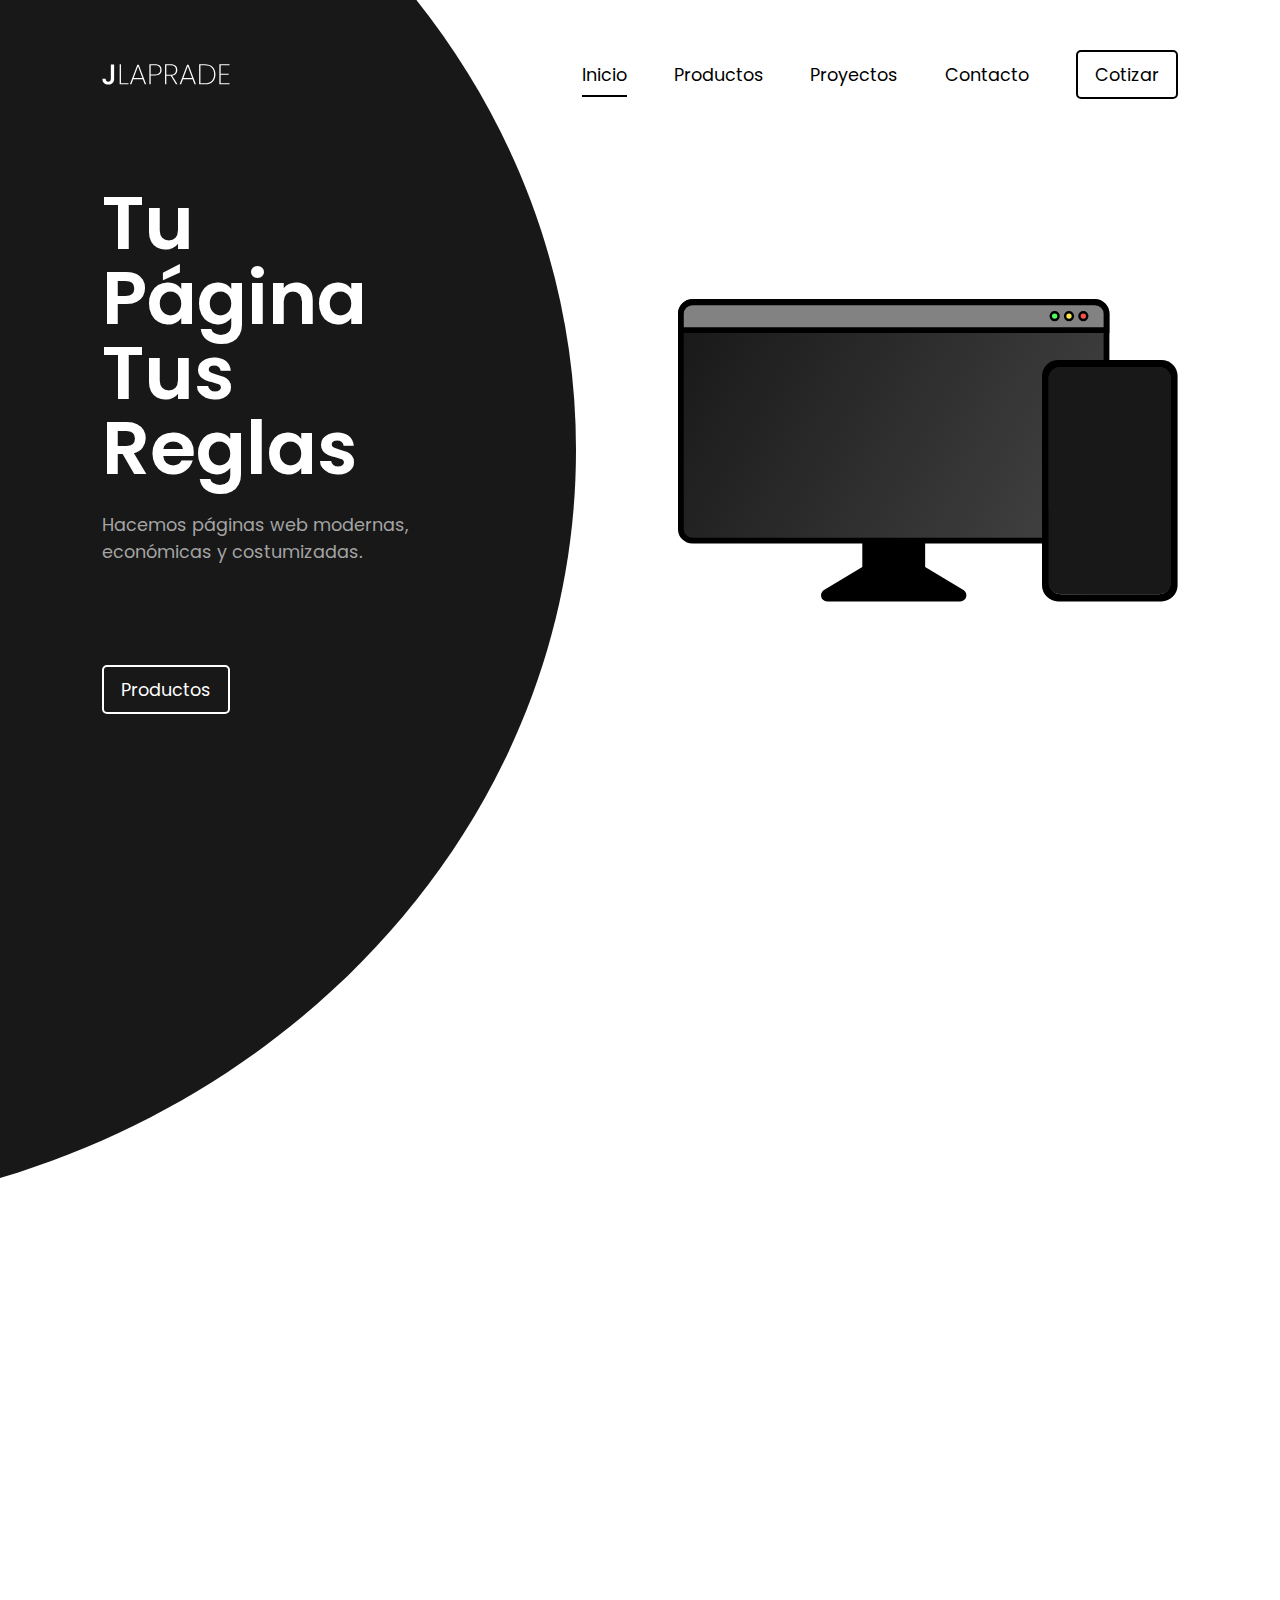
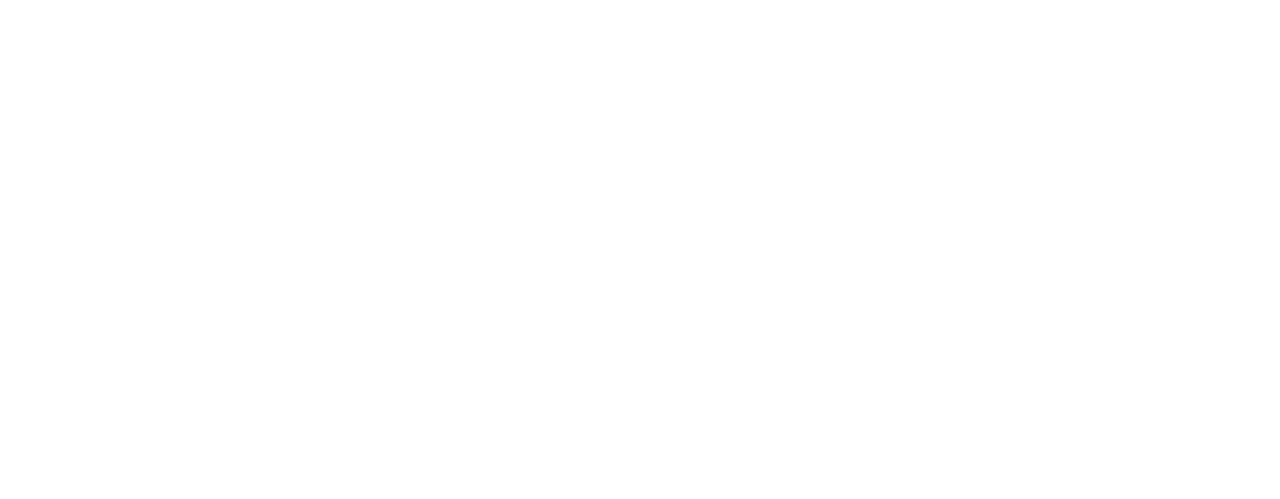
==== commit f53d98ef: "finished hero animation" ====
--- a/index.html
+++ b/index.html
@@ -53,6 +53,351 @@
                     </svg>
 
                     <svg class="pc-copy" xmlns="http://www.w3.org/2000/svg" viewBox="0 0 503 244" fill="none">
+
+                        <g class="lines">
+
+                            <g class="line-0">
+                                <g>
+                                    <path d="M17 12C17 15.866 13.866 19 10 19C6.13401 19 3 15.866 3 12C3 8.13401 6.13401 5 10 5C13.866 5 17 8.13401 17 12Z" fill="#616161"/>
+                                    <path d="M17 12C17 15.866 13.866 19 10 19C6.13401 19 3 15.866 3 12C3 8.13401 6.13401 5 10 5C13.866 5 17 8.13401 17 12Z" stroke="black" stroke-width="6"/>
+                                </g>
+                                <g>
+                                    <path d="M47 12C47 7.02944 51.0294 3 56 3H101C105.971 3 110 7.02944 110 12C110 16.9706 105.971 21 101 21H56C51.0294 21 47 16.9706 47 12Z" fill="#FF8A45"/>
+                                    <path d="M47 12C47 7.02944 51.0294 3 56 3H101C105.971 3 110 7.02944 110 12C110 16.9706 105.971 21 101 21H56C51.0294 21 47 16.9706 47 12Z" stroke="black" stroke-width="6"/>
+                                </g>
+                                <g>
+                                    <path d="M120 12C120 7.02944 124.029 3 129 3H222C226.971 3 231 7.02944 231 12C231 16.9706 226.971 21 222 21H129C124.029 21 120 16.9706 120 12Z" fill="#FF4DC5"/>
+                                    <path d="M120 12C120 7.02944 124.029 3 129 3H222C226.971 3 231 7.02944 231 12C231 16.9706 226.971 21 222 21H129C124.029 21 120 16.9706 120 12Z" stroke="black" stroke-width="6"/>
+                                </g>
+                                <g>
+                                    <path d="M241 12C241 7.02944 245.029 3 250 3H305C309.971 3 314 7.02944 314 12C314 16.9706 309.971 21 305 21H250C245.029 21 241 16.9706 241 12Z" fill="#4F78FF"/>
+                                    <path d="M241 12C241 7.02944 245.029 3 250 3H305C309.971 3 314 7.02944 314 12C314 16.9706 309.971 21 305 21H250C245.029 21 241 16.9706 241 12Z" stroke="black" stroke-width="6"/>   
+                                </g>    
+                            </g>
+
+                            <g class="line-1">
+                                <g>
+                                    <path d="M17 67C17 70.866 13.866 74 10 74C6.13401 74 3 70.866 3 67C3 63.134 6.13401 60 10 60C13.866 60 17 63.134 17 67Z" fill="#616161"/>
+                                    <path d="M17 67C17 70.866 13.866 74 10 74C6.13401 74 3 70.866 3 67C3 63.134 6.13401 60 10 60C13.866 60 17 63.134 17 67Z" stroke="black" stroke-width="6"/>
+                                </g>
+                                <g>
+                                    <path d="M165 67C165 62.0294 160.971 58 156 58H96C91.0294 58 87 62.0294 87 67C87 71.9706 91.0294 76 96 76H156C160.971 76 165 71.9706 165 67Z" fill="#4F78FF"/>
+                                    <path d="M165 67C165 62.0294 160.971 58 156 58H96C91.0294 58 87 62.0294 87 67C87 71.9706 91.0294 76 96 76H156C160.971 76 165 71.9706 165 67Z" stroke="black" stroke-width="6"/>
+                                </g>
+                                <g>
+                                    <path d="M220 67C220 62.0294 215.971 58 211 58H184C179.029 58 175 62.0294 175 67C175 71.9706 179.029 76 184 76H211C215.971 76 220 71.9706 220 67Z" fill="#FF8A45"/>
+                                    <path d="M220 67C220 62.0294 215.971 58 211 58H184C179.029 58 175 62.0294 175 67C175 71.9706 179.029 76 184 76H211C215.971 76 220 71.9706 220 67Z" stroke="black" stroke-width="6"/>
+                                </g>
+                                <g>
+                                    <path d="M278 67C278 62.0294 273.971 58 269 58H239C234.029 58 230 62.0294 230 67C230 71.9706 234.029 76 239 76H269C273.971 76 278 71.9706 278 67Z" fill="#FF4DC5"/>
+                                    <path d="M278 67C278 62.0294 273.971 58 269 58H239C234.029 58 230 62.0294 230 67C230 71.9706 234.029 76 239 76H269C273.971 76 278 71.9706 278 67Z" stroke="black" stroke-width="6"/>
+                                </g>
+                                <g>
+                                    <path d="M413 67C413 62.0294 408.971 58 404 58H297C292.029 58 288 62.0294 288 67C288 71.9706 292.029 76 297 76H404C408.971 76 413 71.9706 413 67Z" fill="#4F78FF"/>
+                                    <path d="M413 67C413 62.0294 408.971 58 404 58H297C292.029 58 288 62.0294 288 67C288 71.9706 292.029 76 297 76H404C408.971 76 413 71.9706 413 67Z" stroke="black" stroke-width="6"/>
+                                </g>
+                                <g>
+                                    <path d="M443 67C443 62.0294 438.971 58 434 58H432C427.029 58 423 62.0294 423 67C423 71.9706 427.029 76 432 76H434C438.971 76 443 71.9706 443 67Z" fill="#FF4DC5"/>
+                                    <path d="M443 67C443 62.0294 438.971 58 434 58H432C427.029 58 423 62.0294 423 67C423 71.9706 427.029 76 432 76H434C438.971 76 443 71.9706 443 67Z" stroke="black" stroke-width="6"/>
+                                </g>
+                                <g>
+                                    <path d="M473 67C473 62.0294 468.971 58 464 58H462C457.029 58 453 62.0294 453 67C453 71.9706 457.029 76 462 76H464C468.971 76 473 71.9706 473 67Z" fill="#FF4DC5"/>
+                                    <path d="M473 67C473 62.0294 468.971 58 464 58H462C457.029 58 453 62.0294 453 67C453 71.9706 457.029 76 462 76H464C468.971 76 473 71.9706 473 67Z" stroke="black" stroke-width="6"/>
+                                </g>
+                            </g>
+
+                            <g class="line-2">
+                                <g>
+                                    <path d="M17 122C17 125.866 13.866 129 10 129C6.13401 129 3 125.866 3 122C3 118.134 6.13401 115 10 115C13.866 115 17 118.134 17 122Z" fill="#616161"/>
+                                    <path d="M17 122C17 125.866 13.866 129 10 129C6.13401 129 3 125.866 3 122C3 118.134 6.13401 115 10 115C13.866 115 17 118.134 17 122Z" stroke="black" stroke-width="6"/>
+                                </g>
+                                <g>
+                                    <path d="M127 122C127 117.029 131.029 113 136 113H155C159.971 113 164 117.029 164 122C164 126.971 159.971 131 155 131H136C131.029 131 127 126.971 127 122Z" fill="#FF8A45"/>
+                                    <path d="M127 122C127 117.029 131.029 113 136 113H155C159.971 113 164 117.029 164 122C164 126.971 159.971 131 155 131H136C131.029 131 127 126.971 127 122Z" stroke="black" stroke-width="6"/>
+                                </g>
+                                <g>
+                                    <path d="M174 122C174 117.029 178.029 113 183 113H190C194.971 113 199 117.029 199 122C199 126.971 194.971 131 190 131H183C178.029 131 174 126.971 174 122Z" fill="#FF8A45"/>
+                                    <path d="M174 122C174 117.029 178.029 113 183 113H190C194.971 113 199 117.029 199 122C199 126.971 194.971 131 190 131H183C178.029 131 174 126.971 174 122Z" stroke="black" stroke-width="6"/>    
+                                </g>
+                                <g>
+                                    <path d="M209 122C209 117.029 213.029 113 218 113H316C320.971 113 325 117.029 325 122C325 126.971 320.971 131 316 131H218C213.029 131 209 126.971 209 122Z" fill="#FF4DC5"/>
+                                    <path d="M209 122C209 117.029 213.029 113 218 113H316C320.971 113 325 117.029 325 122C325 126.971 320.971 131 316 131H218C213.029 131 209 126.971 209 122Z" stroke="black" stroke-width="6"/>
+                                </g>
+                                <g>
+                                    <path d="M335 122C335 117.029 339.029 113 344 113H404C408.971 113 413 117.029 413 122C413 126.971 408.971 131 404 131H344C339.029 131 335 126.971 335 122Z" fill="#4F78FF"/>
+                                    <path d="M335 122C335 117.029 339.029 113 344 113H404C408.971 113 413 117.029 413 122C413 126.971 408.971 131 404 131H344C339.029 131 335 126.971 335 122Z" stroke="black" stroke-width="6"/>
+                                </g>
+                            </g>
+
+                            <g class="line-3">
+                                <g>
+                                    <path d="M17 177C17 180.866 13.866 184 10 184C6.13401 184 3 180.866 3 177C3 173.134 6.13401 170 10 170C13.866 170 17 173.134 17 177Z" fill="#616161"/>
+                                    <path d="M17 177C17 180.866 13.866 184 10 184C6.13401 184 3 180.866 3 177C3 173.134 6.13401 170 10 170C13.866 170 17 173.134 17 177Z" stroke="black" stroke-width="6"/>
+                                </g>
+                                <g>
+                                    <path d="M165 177C165 172.029 160.971 168 156 168H96C91.0294 168 87 172.029 87 177C87 181.971 91.0294 186 96 186H156C160.971 186 165 181.971 165 177Z" fill="#4F78FF"/>
+                                    <path d="M165 177C165 172.029 160.971 168 156 168H96C91.0294 168 87 172.029 87 177C87 181.971 91.0294 186 96 186H156C160.971 186 165 181.971 165 177Z" stroke="black" stroke-width="6"/>
+                                </g>
+                                <g>
+                                    <path d="M331 177C331 172.029 326.971 168 322 168H184C179.029 168 175 172.029 175 177C175 181.971 179.029 186 184 186H322C326.971 186 331 181.971 331 177Z" fill="#FF8A45"/>
+                                    <path d="M331 177C331 172.029 326.971 168 322 168H184C179.029 168 175 172.029 175 177C175 181.971 179.029 186 184 186H322C326.971 186 331 181.971 331 177Z" stroke="black" stroke-width="6"/>
+                                </g>    
+                            </g> 
+
+                            <g class="line-4">
+                                <g>
+                                    <path d="M17 232C17 235.866 13.866 239 10 239C6.13401 239 3 235.866 3 232C3 228.134 6.13401 225 10 225C13.866 225 17 228.134 17 232Z" fill="#616161"/>
+                                    <path d="M17 232C17 235.866 13.866 239 10 239C6.13401 239 3 235.866 3 232C3 228.134 6.13401 225 10 225C13.866 225 17 228.134 17 232Z" stroke="black" stroke-width="6"/>
+                                </g>
+                                <g>
+                                    <path d="M125 232C125 227.029 120.971 223 116 223H56.0001C51.0295 223 47.0001 227.029 47.0001 232C47.0001 236.971 51.0295 241 56.0001 241H116C120.971 241 125 236.971 125 232Z" fill="#FF4DC5"/>
+                                    <path d="M125 232C125 227.029 120.971 223 116 223H56.0001C51.0295 223 47.0001 227.029 47.0001 232C47.0001 236.971 51.0295 241 56.0001 241H116C120.971 241 125 236.971 125 232Z" stroke="black" stroke-width="6"/>
+                                </g>
+                                <g>
+                                    <path d="M260 232C260 227.029 255.971 223 251 223H144C139.029 223 135 227.029 135 232C135 236.971 139.029 241 144 241H251C255.971 241 260 236.971 260 232Z" fill="#4F78FF"/>
+                                    <path d="M260 232C260 227.029 255.971 223 251 223H144C139.029 223 135 227.029 135 232C135 236.971 139.029 241 144 241H251C255.971 241 260 236.971 260 232Z" stroke="black" stroke-width="6"/>
+                                </g>
+                                <g>
+                                    <path d="M318 232C318 227.029 313.971 223 309 223H279C274.029 223 270 227.029 270 232C270 236.971 274.029 241 279 241H309C313.971 241 318 236.971 318 232Z" fill="#FF4DC5"/>
+                                    <path d="M318 232C318 227.029 313.971 223 309 223H279C274.029 223 270 227.029 270 232C270 236.971 274.029 241 279 241H309C313.971 241 318 236.971 318 232Z" stroke="black" stroke-width="6"/>
+                                </g>
+                                <g>
+                                    <path d="M373 232C373 227.029 368.971 223 364 223H337C332.029 223 328 227.029 328 232C328 236.971 332.029 241 337 241H364C368.971 241 373 236.971 373 232Z" fill="#FF8A45"/>
+                                    <path d="M373 232C373 227.029 368.971 223 364 223H337C332.029 223 328 227.029 328 232C328 236.971 332.029 241 337 241H364C368.971 241 373 236.971 373 232Z" stroke="black" stroke-width="6"/>
+                                </g>
+                                <g>
+                                    <path d="M500 232C500 227.029 495.971 223 491 223H392C387.029 223 383 227.029 383 232C383 236.971 387.029 241 392 241H491C495.971 241 500 236.971 500 232Z" fill="#4F78FF"/>
+                                    <path d="M500 232C500 227.029 495.971 223 491 223H392C387.029 223 383 227.029 383 232C383 236.971 387.029 241 392 241H491C495.971 241 500 236.971 500 232Z" stroke="black" stroke-width="6"/>
+                                </g>
+                            </g>
+                        </g>
+                </svg>
+
+                </div>
+                <div class="phone-svg">
+
+                    <svg class="phone-border" xmlns="http://www.w3.org/2000/svg" viewBox="0 0 232 413" fill="none">
+                        <path d="M0 27.5C0 12.3122 12.3122 0 27.5 0H204.5C219.688 0 232 12.3122 232 27.5V385.5C232 400.688 219.688 413 204.5 413H27.5C12.3122 413 0 400.688 0 385.5V27.5Z" fill="black"/>
+                      </svg>
+
+                    <svg class="phone-bg" xmlns="http://www.w3.org/2000/svg" viewBox="0 0 212 393" fill="none">
+                        <path class="hide-phone" d="M1 20.5C1 9.45431 9.45431 1 20.5 1H191.5C202.546 1 211 9.45431 211 20.5V373C211 384.046 202.546 393 191.5 393H20.5C9.4543 393 1 384.046 1 373V20.5Z" fill="url(#paint0_linear_564_19)"/>
+                        <path d="M0 244.461V20C0 8.9541 8.9541 0 20 0H192C203.046 0 212 8.9541 212 20V244.461C178.796 262.952 143.13 273 106 273C68.8701 273 33.2041 262.952 0 244.461Z" fill="#181818"/>
+                        <defs>
+                          <linearGradient id="paint0_linear_564_19" x1="66" y1="302.5" x2="196" y2="371" gradientUnits="userSpaceOnUse">
+                            <stop stop-color="white"/>
+                            <stop offset="1" stop-color="#D6D6D6"/>
+                          </linearGradient>
+                        </defs>
+                    </svg>
+
+                    <svg class="phone-copy" xmlns="http://www.w3.org/2000/svg" viewBox="0 0 172 217" fill="none">
+                        <path d="M169 49C169 45.134 165.866 42 162 42H140C136.134 42 133 45.134 133 49C133 52.866 136.134 56 140 56H162C165.866 56 169 52.866 169 49Z" fill="#FF4DC5"/>
+                        <path d="M104 207C104 203.134 100.866 200 97 200H75C71.134 200 68 203.134 68 207C68 210.866 71.134 214 75 214H97C100.866 214 104 210.866 104 207Z" fill="#FF4DC5"/>
+                        <path d="M51 49C51 45.134 47.866 42 44 42H10C6.13401 42 3 45.134 3 49C3 52.866 6.13401 56 10 56H44C47.866 56 51 52.866 51 49Z" fill="#4F78FF"/>
+                        <path d="M33.0005 137C33.0005 133.134 29.8665 130 26.0005 130H10.0007C6.13467 130 3.00066 133.134 3.00066 137C3.00066 140.866 6.13467 144 10.0007 144H26.0005C29.8665 144 33.0005 140.866 33.0005 137Z" fill="white"/>
+                        <path d="M47.9995 167C47.9995 163.134 44.8655 160 40.9995 160H33.9996C30.1337 160 26.9996 163.134 26.9996 167C26.9996 170.866 30.1337 174 33.9996 174H40.9995C44.8655 174 47.9995 170.866 47.9995 167Z" fill="white"/>
+                        <path d="M95.9995 167C95.9995 163.134 92.8655 160 88.9995 160H65.9997C62.1337 160 58.9997 163.134 58.9997 167C58.9997 170.866 62.1337 174 65.9997 174H88.9995C92.8655 174 95.9995 170.866 95.9995 167Z" fill="white"/>
+                        <path d="M144.001 167C144.001 163.134 140.867 160 137.001 160H114.001C110.135 160 107.001 163.134 107.001 167C107.001 170.866 110.135 174 114.001 174H137.001C140.867 174 144.001 170.866 144.001 167Z" fill="white"/>
+                        <path d="M117 137C117 133.134 113.866 130 110 130H50.9999C47.1339 130 43.9999 133.134 43.9999 137C43.9999 140.866 47.1339 144 50.9999 144H110C113.866 144 117 140.866 117 137Z" fill="white"/>
+                        <path d="M169.001 137C169.001 133.134 165.867 130 162.001 130H135.001C131.135 130 128.001 133.134 128.001 137C128.001 140.866 131.135 144 135.001 144H162.001C165.867 144 169.001 140.866 169.001 137Z" fill="white"/>
+                        <path d="M117 93C117 86.9249 112.075 82 106 82H66C59.9249 82 55 86.9249 55 93C55 99.0751 59.9249 104 66 104H106C112.075 104 117 99.0751 117 93Z" fill="#FF8A45"/>
+                        <path d="M30 9C30 14.5228 34.4772 19 40 19H131C136.523 19 141 14.5228 141 9V3H30V9Z" fill="black"/>
+                        <path d="M169 49C169 45.134 165.866 42 162 42H140C136.134 42 133 45.134 133 49C133 52.866 136.134 56 140 56H162C165.866 56 169 52.866 169 49Z" stroke="black" stroke-width="6"/>
+                        <path d="M104 207C104 203.134 100.866 200 97 200H75C71.134 200 68 203.134 68 207C68 210.866 71.134 214 75 214H97C100.866 214 104 210.866 104 207Z" stroke="black" stroke-width="6"/>
+                        <path d="M51 49C51 45.134 47.866 42 44 42H10C6.13401 42 3 45.134 3 49C3 52.866 6.13401 56 10 56H44C47.866 56 51 52.866 51 49Z" stroke="black" stroke-width="6"/>
+                        <path d="M33.0005 137C33.0005 133.134 29.8665 130 26.0005 130H10.0007C6.13467 130 3.00066 133.134 3.00066 137C3.00066 140.866 6.13467 144 10.0007 144H26.0005C29.8665 144 33.0005 140.866 33.0005 137Z" stroke="black" stroke-width="6"/>
+                        <path d="M47.9995 167C47.9995 163.134 44.8655 160 40.9995 160H33.9996C30.1337 160 26.9996 163.134 26.9996 167C26.9996 170.866 30.1337 174 33.9996 174H40.9995C44.8655 174 47.9995 170.866 47.9995 167Z" stroke="black" stroke-width="6"/>
+                        <path d="M95.9995 167C95.9995 163.134 92.8655 160 88.9995 160H65.9997C62.1337 160 58.9997 163.134 58.9997 167C58.9997 170.866 62.1337 174 65.9997 174H88.9995C92.8655 174 95.9995 170.866 95.9995 167Z" stroke="black" stroke-width="6"/>
+                        <path d="M144.001 167C144.001 163.134 140.867 160 137.001 160H114.001C110.135 160 107.001 163.134 107.001 167C107.001 170.866 110.135 174 114.001 174H137.001C140.867 174 144.001 170.866 144.001 167Z" stroke="black" stroke-width="6"/>
+                        <path d="M117 137C117 133.134 113.866 130 110 130H50.9999C47.1339 130 43.9999 133.134 43.9999 137C43.9999 140.866 47.1339 144 50.9999 144H110C113.866 144 117 140.866 117 137Z" stroke="black" stroke-width="6"/>
+                        <path d="M169.001 137C169.001 133.134 165.867 130 162.001 130H135.001C131.135 130 128.001 133.134 128.001 137C128.001 140.866 131.135 144 135.001 144H162.001C165.867 144 169.001 140.866 169.001 137Z" stroke="black" stroke-width="6"/>
+                        <path d="M117 93C117 86.9249 112.075 82 106 82H66C59.9249 82 55 86.9249 55 93C55 99.0751 59.9249 104 66 104H106C112.075 104 117 99.0751 117 93Z" stroke="black" stroke-width="6"/>
+                        <path d="M30 9C30 14.5228 34.4772 19 40 19H131C136.523 19 141 14.5228 141 9V3H30V9Z" stroke="black" stroke-width="6"/>
+                    </svg>
+
+                    <svg class="phone-ilustration" xmlns="http://www.w3.org/2000/svg" viewBox="0 0 107 64" fill="none">
+                        <path d="M100 62C102.761 62 105 59.7614 105 57V19C105 16.2386 102.761 14 100 14H84C81.2386 14 79 16.2386 79 19V57C79 59.7614 81.2386 62 84 62H100Z" fill="#4F78FF"/>
+                        <path d="M43.8138 51.5H54.1862V56.6923H43.8138V51.5Z" fill="black"/>
+                        <path d="M43.8078 56.6923H54.1922L59.9725 59.6938C60.8896 60.17 60.5353 61.5 59.4913 61.5H38.5087C37.4647 61.5 37.1104 60.17 38.0275 59.6938L43.8078 56.6923Z" fill="black"/>
+                        <path d="M2 7C2 4.23858 4.23858 2 7 2H92C94.7614 2 97 4.23858 97 7V14H84C81.2386 14 79 16.2386 79 19V50H7C4.23858 50 2 47.7614 2 45V7Z" fill="#FF8A45"/>
+                        <path d="M84 14H100C102.761 14 105 16.2386 105 19V57C105 59.7614 102.761 62 100 62H84C81.2386 62 79 59.7614 79 57V19M84 14C81.2386 14 79 16.2386 79 19M84 14H97V7C97 4.23858 94.7614 2 92 2H7C4.23858 2 2 4.23858 2 7V45C2 47.7614 4.23858 50 7 50H79V19M43.8138 51.5H54.1862V56.6923H43.8138V51.5ZM43.8078 56.6923H54.1922L59.9725 59.6938C60.8896 60.17 60.5353 61.5 59.4913 61.5H38.5087C37.4647 61.5 37.1104 60.17 38.0275 59.6938L43.8078 56.6923Z" stroke="black" stroke-width="3"/>
+                    </svg>
+
+                    <svg class="phone-cover" xmlns="http://www.w3.org/2000/svg" viewBox="0 0 212 393" fill="none">
+                        <path d="M0 20C0 8.9543 8.95431 0 20 0H192C203.046 0 212 8.95431 212 20V373C212 384.046 203.046 393 192 393H20C8.9543 393 0 384.046 0 373V20Z" fill="#181818"/>
+                    </svg>
+
+                </div>
+                <div class="bg-svg">
+
+                    <svg class="orange-orb glow-0" xmlns="http://www.w3.org/2000/svg" viewBox="0 0 902 650" fill="none">
+                        <path d="M898.302 243.606C929.92 417.334 755.287 594.609 508.248 639.561C261.21 684.514 35.3151 580.121 3.69775 406.394C-27.9196 232.666 146.713 55.391 393.752 10.4386C640.79 -34.5138 866.685 69.879 898.302 243.606Z" fill="url(#paint0_radial_570_34)"/>
+                        <defs>
+                        <radialGradient id="paint0_radial_570_34" cx="0" cy="0" r="1" gradientUnits="userSpaceOnUse" gradientTransform="translate(451 325) rotate(79.6854) scale(319.728 454.647)">
+                        <stop stop-color="#FF8A45" stop-opacity="0.6"/>
+                        <stop offset="1" stop-color="#FF8A45" stop-opacity="0"/>
+                        <stop offset="1" stop-color="#FF8A45" stop-opacity="0"/>
+                        </radialGradient>
+                        </defs>
+                    </svg>
+
+                    <svg class="pink-orb glow-1" xmlns="http://www.w3.org/2000/svg" viewBox="0 0 738 1101" fill="none">
+                        <path d="M724.843 487.178C778.583 789.164 662.832 1062.32 466.306 1097.29C269.779 1132.27 66.8975 915.808 13.1571 613.822C-40.5834 311.836 75.1677 38.6776 271.694 3.70599C468.221 -31.2656 671.103 185.192 724.843 487.178Z" fill="url(#paint0_radial_570_33)"/>
+                        <defs>
+                        <radialGradient id="paint0_radial_570_33" cx="0" cy="0" r="1" gradientUnits="userSpaceOnUse" gradientTransform="translate(369 550.499) rotate(79.9095) scale(555.385 361.433)">
+                        <stop stop-color="#FF4CC5" stop-opacity="0.6"/>
+                        <stop offset="1" stop-color="#FF4CC5" stop-opacity="0"/>
+                        </radialGradient>
+                        </defs>
+                    </svg>
+
+                    <svg class="blue-orb glow-2" xmlns="http://www.w3.org/2000/svg" viewBox="0 0 764 977" fill="none">
+                        <path d="M749.088 568.752C690.913 834.835 479.403 1014.61 276.666 970.286C73.9288 925.964 -43.2622 674.331 14.9122 408.248C73.0867 142.165 284.597 -37.6076 487.334 6.71427C690.071 51.0361 807.262 302.669 749.088 568.752Z" fill="url(#paint0_radial_570_32)"/>
+                        <defs>
+                        <radialGradient id="paint0_radial_570_32" cx="0" cy="0" r="1" gradientUnits="userSpaceOnUse" gradientTransform="translate(382 488.5) rotate(102.333) scale(493.166 375.758)">
+                        <stop stop-color="#4F78FF" stop-opacity="0.6"/>
+                        <stop offset="1" stop-color="#4F78FF" stop-opacity="0"/>
+                        </radialGradient>
+                        </defs>
+                    </svg>
+                </div>
+            </div>
+        </div>
+        <div class="container-1">
+            
+            <svg class="hero-elipse" xmlns="http://www.w3.org/2000/svg" width="1674" height="1532" viewBox="0 0 1674 1532" fill="none">
+                <path d="M1674 766C1674 1189.05 1299.26 1532 837 1532C374.738 1532 0 1189.05 0 766C0 342.95 374.738 0 837 0C1299.26 0 1674 342.95 1674 766Z" fill="#181818"/>
+            </svg>
+
+            <div class="copy">
+                <h1>
+                    Tu P&aacute;gina<br>
+                    Tus Reglas
+                </h1>
+                <p class="secondary">
+                    Hacemos p&aacute;ginas web modernas, econ&oacute;micas y costumizadas.
+                </p>
+                <a href="/products/products.html">
+                    <button>
+                        Productos
+                    </button>
+                </a>
+            </div>
+        </div>
+    </section>
+
+    <section class="benefits ">
+        <div class="backgrounds fader">
+            <div class="blue"></div>
+            <div class="pink"></div>
+            <div class="orange"></div>
+            <div class="gray"></div>
+        </div>
+        <div class="container fader">
+            <div class="benefit-0">
+                <div class="container-0">
+                    <div class="copy">
+                        <h2 class="fader">Hacemos tu p&aacute;gina a tu medida</h2>
+                        <p class="secondary indent fader">        
+                            A la hora de dise&ntilde;ar tu p&aacute;gina, nos enfocamos en entender tu empresa, su branding y los problemas que deben ser resueltos.
+                        </p>
+                    </div>
+                </div>
+                <div class="container-1">
+                    <img class="fader" src="assets/benefit-0.png" alt="">
+                </div>
+                <div class="arrow-wrapper">
+                    <svg class="arrow up-down-0">
+                        <use href="#arrow"></use>
+                    </svg>
+                </div>
+            </div>    
+            <div class="benefit-1">
+                <div class="container-1">
+                    <img class="fader" src="assets/benefit-1.png" alt="">
+                </div>
+                <div class="container-0">
+                    <div class="copy">
+                        <h2 class="fader">Automatiza procesos de tu negocio</h2>
+                        <p class="secondary indent fader">        
+                            Ya sea un sistema de reservaciones, un registro de inventario o tienda virtual, podemos desarrollar m&oacute;dulos dentro de tu p&aacute;gina web para resolver o automatizar procesos de tu negocio.
+                        </p>
+                    </div>
+                </div>
+            </div>   
+            <div class="benefit-2">
+                <div class="container-0">
+                    <div class="copy">
+                        <h2 class="fader">Adquiere tu p&aacute;gina por partes</h2>
+                        <p class="secondary indent fader">        
+                            Aparte que nuestras paginas empiezan a partir de los &cent;35,000, puedes obtener tu p&aacute;gina por partes para diluir el impacto del costo.
+                        </p>
+                    </div>
+                </div>
+                <div class="container-1">
+                    <img class="fader" src="assets/benefit-2.png" alt="">
+                </div>
+            </div>    
+            <div class="benefit-3">
+                <div class="container-1">
+                    <img class="fader" src="assets/benefit-3.png" alt="">
+                </div>
+                <div class="container-0">
+                    <div class="copy">
+                        <h2 class="fader">Mejora tu presencia digital</h2>
+                        <p class="secondary indent fader">        
+                            As&iacute; como los negocios sol&iacute;an destacarse por su local, ahora puedes destacarte dentro del mercado digital a trav&eacute;s de una p&aacute;gina moderna, atractiva y funcional. 
+                        </p>
+                    </div>
+                </div>
+            </div>  
+            <div class="benefit-4">
+                <h1 class="fader">&Uacute;nete al mundo</h1>
+                <span class="fader">
+                    <span class="base"> digital</span>
+                    <span class="digital"> digital</span>
+                </span>
+                <div class="fader">
+                    <a href="/products/products.html">
+                        <button>Productos</button>
+                    </a>
+                    <a href="/proyects/proyects.html">
+                        <button>Proyectos</button>
+                    </a>
+                </div>
+            </div>
+            
+        </div>
+    </section>
+    
+    <footer id="footer" class="fader">
+
+    </footer>
+    <div class="console">
+        
+    </div>
+    <script src="../components/footer.js"></script>
+
+    <script src="global/global.js"></script>
+    <script src="index.js"></script>
+
+
+
+
+</body>
+</html>
+
+
+
+
+
+
+
+
+<!-- 
+
+    <svg class="pc-copy" xmlns="http://www.w3.org/2000/svg" viewBox="0 0 503 244" fill="none">
                         <path d="M17 12C17 15.866 13.866 19 10 19C6.13401 19 3 15.866 3 12C3 8.13401 6.13401 5 10 5C13.866 5 17 8.13401 17 12Z" fill="#616161"/>
                         <path d="M17 122C17 125.866 13.866 129 10 129C6.13401 129 3 125.866 3 122C3 118.134 6.13401 115 10 115C13.866 115 17 118.134 17 122Z" fill="#616161"/>
                         <path d="M17 67C17 70.866 13.866 74 10 74C6.13401 74 3 70.866 3 67C3 63.134 6.13401 60 10 60C13.866 60 17 63.134 17 67Z" fill="#616161"/>
@@ -104,211 +449,4 @@
                         <path d="M120 12C120 7.02944 124.029 3 129 3H222C226.971 3 231 7.02944 231 12C231 16.9706 226.971 21 222 21H129C124.029 21 120 16.9706 120 12Z" stroke="black" stroke-width="6"/>
                         <path d="M241 12C241 7.02944 245.029 3 250 3H305C309.971 3 314 7.02944 314 12C314 16.9706 309.971 21 305 21H250C245.029 21 241 16.9706 241 12Z" stroke="black" stroke-width="6"/>
                     </svg>
-
-                </div>
-                <div class="phone-svg">
-
-                    <svg class="phone-border" xmlns="http://www.w3.org/2000/svg" viewBox="0 0 232 413" fill="none">
-                        <path d="M0 27.5C0 12.3122 12.3122 0 27.5 0H204.5C219.688 0 232 12.3122 232 27.5V385.5C232 400.688 219.688 413 204.5 413H27.5C12.3122 413 0 400.688 0 385.5V27.5Z" fill="black"/>
-                      </svg>
-
-                    <svg class="phone-bg" xmlns="http://www.w3.org/2000/svg" viewBox="0 0 212 393" fill="none">
-                        <path d="M1 20.5C1 9.45431 9.45431 1 20.5 1H191.5C202.546 1 211 9.45431 211 20.5V373C211 384.046 202.546 393 191.5 393H20.5C9.4543 393 1 384.046 1 373V20.5Z" fill="url(#paint0_linear_564_19)"/>
-                        <path d="M0 244.461V20C0 8.9541 8.9541 0 20 0H192C203.046 0 212 8.9541 212 20V244.461C178.796 262.952 143.13 273 106 273C68.8701 273 33.2041 262.952 0 244.461Z" fill="#181818"/>
-                        <defs>
-                          <linearGradient id="paint0_linear_564_19" x1="66" y1="302.5" x2="196" y2="371" gradientUnits="userSpaceOnUse">
-                            <stop stop-color="white"/>
-                            <stop offset="1" stop-color="#D6D6D6"/>
-                          </linearGradient>
-                        </defs>
-                    </svg>
-
-                    <svg class="phone-copy" xmlns="http://www.w3.org/2000/svg" viewBox="0 0 172 217" fill="none">
-                        <path d="M169 49C169 45.134 165.866 42 162 42H140C136.134 42 133 45.134 133 49C133 52.866 136.134 56 140 56H162C165.866 56 169 52.866 169 49Z" fill="#FF4DC5"/>
-                        <path d="M104 207C104 203.134 100.866 200 97 200H75C71.134 200 68 203.134 68 207C68 210.866 71.134 214 75 214H97C100.866 214 104 210.866 104 207Z" fill="#FF4DC5"/>
-                        <path d="M51 49C51 45.134 47.866 42 44 42H10C6.13401 42 3 45.134 3 49C3 52.866 6.13401 56 10 56H44C47.866 56 51 52.866 51 49Z" fill="#4F78FF"/>
-                        <path d="M33.0005 137C33.0005 133.134 29.8665 130 26.0005 130H10.0007C6.13467 130 3.00066 133.134 3.00066 137C3.00066 140.866 6.13467 144 10.0007 144H26.0005C29.8665 144 33.0005 140.866 33.0005 137Z" fill="white"/>
-                        <path d="M47.9995 167C47.9995 163.134 44.8655 160 40.9995 160H33.9996C30.1337 160 26.9996 163.134 26.9996 167C26.9996 170.866 30.1337 174 33.9996 174H40.9995C44.8655 174 47.9995 170.866 47.9995 167Z" fill="white"/>
-                        <path d="M95.9995 167C95.9995 163.134 92.8655 160 88.9995 160H65.9997C62.1337 160 58.9997 163.134 58.9997 167C58.9997 170.866 62.1337 174 65.9997 174H88.9995C92.8655 174 95.9995 170.866 95.9995 167Z" fill="white"/>
-                        <path d="M144.001 167C144.001 163.134 140.867 160 137.001 160H114.001C110.135 160 107.001 163.134 107.001 167C107.001 170.866 110.135 174 114.001 174H137.001C140.867 174 144.001 170.866 144.001 167Z" fill="white"/>
-                        <path d="M117 137C117 133.134 113.866 130 110 130H50.9999C47.1339 130 43.9999 133.134 43.9999 137C43.9999 140.866 47.1339 144 50.9999 144H110C113.866 144 117 140.866 117 137Z" fill="white"/>
-                        <path d="M169.001 137C169.001 133.134 165.867 130 162.001 130H135.001C131.135 130 128.001 133.134 128.001 137C128.001 140.866 131.135 144 135.001 144H162.001C165.867 144 169.001 140.866 169.001 137Z" fill="white"/>
-                        <path d="M117 93C117 86.9249 112.075 82 106 82H66C59.9249 82 55 86.9249 55 93C55 99.0751 59.9249 104 66 104H106C112.075 104 117 99.0751 117 93Z" fill="#FF8A45"/>
-                        <path d="M30 9C30 14.5228 34.4772 19 40 19H131C136.523 19 141 14.5228 141 9V3H30V9Z" fill="black"/>
-                        <path d="M169 49C169 45.134 165.866 42 162 42H140C136.134 42 133 45.134 133 49C133 52.866 136.134 56 140 56H162C165.866 56 169 52.866 169 49Z" stroke="black" stroke-width="6"/>
-                        <path d="M104 207C104 203.134 100.866 200 97 200H75C71.134 200 68 203.134 68 207C68 210.866 71.134 214 75 214H97C100.866 214 104 210.866 104 207Z" stroke="black" stroke-width="6"/>
-                        <path d="M51 49C51 45.134 47.866 42 44 42H10C6.13401 42 3 45.134 3 49C3 52.866 6.13401 56 10 56H44C47.866 56 51 52.866 51 49Z" stroke="black" stroke-width="6"/>
-                        <path d="M33.0005 137C33.0005 133.134 29.8665 130 26.0005 130H10.0007C6.13467 130 3.00066 133.134 3.00066 137C3.00066 140.866 6.13467 144 10.0007 144H26.0005C29.8665 144 33.0005 140.866 33.0005 137Z" stroke="black" stroke-width="6"/>
-                        <path d="M47.9995 167C47.9995 163.134 44.8655 160 40.9995 160H33.9996C30.1337 160 26.9996 163.134 26.9996 167C26.9996 170.866 30.1337 174 33.9996 174H40.9995C44.8655 174 47.9995 170.866 47.9995 167Z" stroke="black" stroke-width="6"/>
-                        <path d="M95.9995 167C95.9995 163.134 92.8655 160 88.9995 160H65.9997C62.1337 160 58.9997 163.134 58.9997 167C58.9997 170.866 62.1337 174 65.9997 174H88.9995C92.8655 174 95.9995 170.866 95.9995 167Z" stroke="black" stroke-width="6"/>
-                        <path d="M144.001 167C144.001 163.134 140.867 160 137.001 160H114.001C110.135 160 107.001 163.134 107.001 167C107.001 170.866 110.135 174 114.001 174H137.001C140.867 174 144.001 170.866 144.001 167Z" stroke="black" stroke-width="6"/>
-                        <path d="M117 137C117 133.134 113.866 130 110 130H50.9999C47.1339 130 43.9999 133.134 43.9999 137C43.9999 140.866 47.1339 144 50.9999 144H110C113.866 144 117 140.866 117 137Z" stroke="black" stroke-width="6"/>
-                        <path d="M169.001 137C169.001 133.134 165.867 130 162.001 130H135.001C131.135 130 128.001 133.134 128.001 137C128.001 140.866 131.135 144 135.001 144H162.001C165.867 144 169.001 140.866 169.001 137Z" stroke="black" stroke-width="6"/>
-                        <path d="M117 93C117 86.9249 112.075 82 106 82H66C59.9249 82 55 86.9249 55 93C55 99.0751 59.9249 104 66 104H106C112.075 104 117 99.0751 117 93Z" stroke="black" stroke-width="6"/>
-                        <path d="M30 9C30 14.5228 34.4772 19 40 19H131C136.523 19 141 14.5228 141 9V3H30V9Z" stroke="black" stroke-width="6"/>
-                    </svg>
-
-                    <svg class="phone-ilustration" xmlns="http://www.w3.org/2000/svg" viewBox="0 0 107 64" fill="none">
-                        <path d="M100 62C102.761 62 105 59.7614 105 57V19C105 16.2386 102.761 14 100 14H84C81.2386 14 79 16.2386 79 19V57C79 59.7614 81.2386 62 84 62H100Z" fill="#4F78FF"/>
-                        <path d="M43.8138 51.5H54.1862V56.6923H43.8138V51.5Z" fill="black"/>
-                        <path d="M43.8078 56.6923H54.1922L59.9725 59.6938C60.8896 60.17 60.5353 61.5 59.4913 61.5H38.5087C37.4647 61.5 37.1104 60.17 38.0275 59.6938L43.8078 56.6923Z" fill="black"/>
-                        <path d="M2 7C2 4.23858 4.23858 2 7 2H92C94.7614 2 97 4.23858 97 7V14H84C81.2386 14 79 16.2386 79 19V50H7C4.23858 50 2 47.7614 2 45V7Z" fill="#FF8A45"/>
-                        <path d="M84 14H100C102.761 14 105 16.2386 105 19V57C105 59.7614 102.761 62 100 62H84C81.2386 62 79 59.7614 79 57V19M84 14C81.2386 14 79 16.2386 79 19M84 14H97V7C97 4.23858 94.7614 2 92 2H7C4.23858 2 2 4.23858 2 7V45C2 47.7614 4.23858 50 7 50H79V19M43.8138 51.5H54.1862V56.6923H43.8138V51.5ZM43.8078 56.6923H54.1922L59.9725 59.6938C60.8896 60.17 60.5353 61.5 59.4913 61.5H38.5087C37.4647 61.5 37.1104 60.17 38.0275 59.6938L43.8078 56.6923Z" stroke="black" stroke-width="3"/>
-                    </svg>
-
-                </div>
-                <div class="bg-svg">
-
-                    <svg class="orange-orb glow-0" xmlns="http://www.w3.org/2000/svg" viewBox="0 0 902 650" fill="none">
-                        <path d="M898.302 243.606C929.92 417.334 755.287 594.609 508.248 639.561C261.21 684.514 35.3151 580.121 3.69775 406.394C-27.9196 232.666 146.713 55.391 393.752 10.4386C640.79 -34.5138 866.685 69.879 898.302 243.606Z" fill="url(#paint0_radial_570_34)"/>
-                        <defs>
-                        <radialGradient id="paint0_radial_570_34" cx="0" cy="0" r="1" gradientUnits="userSpaceOnUse" gradientTransform="translate(451 325) rotate(79.6854) scale(319.728 454.647)">
-                        <stop stop-color="#FF8A45" stop-opacity="0.6"/>
-                        <stop offset="1" stop-color="#FF8A45" stop-opacity="0"/>
-                        <stop offset="1" stop-color="#FF8A45" stop-opacity="0"/>
-                        </radialGradient>
-                        </defs>
-                    </svg>
-
-                    <svg class="pink-orb glow-1" xmlns="http://www.w3.org/2000/svg" viewBox="0 0 738 1101" fill="none">
-                        <path d="M724.843 487.178C778.583 789.164 662.832 1062.32 466.306 1097.29C269.779 1132.27 66.8975 915.808 13.1571 613.822C-40.5834 311.836 75.1677 38.6776 271.694 3.70599C468.221 -31.2656 671.103 185.192 724.843 487.178Z" fill="url(#paint0_radial_570_33)"/>
-                        <defs>
-                        <radialGradient id="paint0_radial_570_33" cx="0" cy="0" r="1" gradientUnits="userSpaceOnUse" gradientTransform="translate(369 550.499) rotate(79.9095) scale(555.385 361.433)">
-                        <stop stop-color="#FF4CC5" stop-opacity="0.6"/>
-                        <stop offset="1" stop-color="#FF4CC5" stop-opacity="0"/>
-                        </radialGradient>
-                        </defs>
-                    </svg>
-
-                    <svg class="blue-orb glow-2" xmlns="http://www.w3.org/2000/svg" viewBox="0 0 764 977" fill="none">
-                        <path d="M749.088 568.752C690.913 834.835 479.403 1014.61 276.666 970.286C73.9288 925.964 -43.2622 674.331 14.9122 408.248C73.0867 142.165 284.597 -37.6076 487.334 6.71427C690.071 51.0361 807.262 302.669 749.088 568.752Z" fill="url(#paint0_radial_570_32)"/>
-                        <defs>
-                        <radialGradient id="paint0_radial_570_32" cx="0" cy="0" r="1" gradientUnits="userSpaceOnUse" gradientTransform="translate(382 488.5) rotate(102.333) scale(493.166 375.758)">
-                        <stop stop-color="#4F78FF" stop-opacity="0.6"/>
-                        <stop offset="1" stop-color="#4F78FF" stop-opacity="0"/>
-                        </radialGradient>
-                        </defs>
-                    </svg>
-                </div>
-            </div>
-        </div>
-        <div class="container-1">
-            
-            <svg class="hero-elipse" xmlns="http://www.w3.org/2000/svg" width="1674" height="1532" viewBox="0 0 1674 1532" fill="none">
-                <path d="M1674 766C1674 1189.05 1299.26 1532 837 1532C374.738 1532 0 1189.05 0 766C0 342.95 374.738 0 837 0C1299.26 0 1674 342.95 1674 766Z" fill="#181818"/>
-            </svg>
-
-            <div class="copy">
-                <h1>
-                    Tu P&aacute;gina<br>
-                    Tus Reglas
-                </h1>
-                <p class="secondary">
-                    Hacemos p&aacute;ginas web modernas, econ&oacute;micas y costumizadas.
-                </p>
-                <a href="/products/products.html">
-                    <button>
-                        Productos
-                    </button>
-                </a>
-            </div>
-        </div>
-    </section>
-
-    <section class="benefits ">
-        <div class="backgrounds fader">
-            <div class="blue"></div>
-            <div class="pink"></div>
-            <div class="orange"></div>
-            <div class="gray"></div>
-        </div>
-        <div class="container fader">
-            <div class="benefit-0">
-                <div class="container-0">
-                    <div class="copy">
-                        <h2 class="fader">Hacemos tu p&aacute;gina a tu medida</h2>
-                        <p class="secondary indent fader">        
-                            A la hora de dise&ntilde;ar tu p&aacute;gina, nos enfocamos en entender tu empresa, su branding y los problemas que deben ser resueltos.
-                        </p>
-                    </div>
-                </div>
-                <div class="container-1">
-                    <img class="fader" src="assets/benefit-0.png" alt="">
-                </div>
-                <div class="arrow-wrapper">
-                    <svg class="arrow up-down-0">
-                        <use href="#arrow"></use>
-                    </svg>
-                </div>
-            </div>    
-            <div class="benefit-1">
-                <div class="container-1">
-                    <img class="fader" src="assets/benefit-1.png" alt="">
-                </div>
-                <div class="container-0">
-                    <div class="copy">
-                        <h2 class="fader">Automatiza procesos de tu negocio</h2>
-                        <p class="secondary indent fader">        
-                            Ya sea un sistema de reservaciones, un registro de inventario o tienda virtual, podemos desarrollar m&oacute;dulos dentro de tu p&aacute;gina web para resolver o automatizar procesos de tu negocio.
-                        </p>
-                    </div>
-                </div>
-            </div>   
-            <div class="benefit-2">
-                <div class="container-0">
-                    <div class="copy">
-                        <h2 class="fader">Adquiere tu p&aacute;gina por partes</h2>
-                        <p class="secondary indent fader">        
-                            Aparte que nuestras paginas empiezan a partir de los &cent;35,000, puedes obtener tu p&aacute;gina por partes para diluir el impacto del costo.
-                        </p>
-                    </div>
-                </div>
-                <div class="container-1">
-                    <img class="fader" src="assets/benefit-2.png" alt="">
-                </div>
-            </div>    
-            <div class="benefit-3">
-                <div class="container-1">
-                    <img class="fader" src="assets/benefit-3.png" alt="">
-                </div>
-                <div class="container-0">
-                    <div class="copy">
-                        <h2 class="fader">Mejora tu presencia digital</h2>
-                        <p class="secondary indent fader">        
-                            As&iacute; como los negocios sol&iacute;an destacarse por su local, ahora puedes destacarte dentro del mercado digital a trav&eacute;s de una p&aacute;gina moderna, atractiva y funcional. 
-                        </p>
-                    </div>
-                </div>
-            </div>  
-            <div class="benefit-4">
-                <h1 class="fader">&Uacute;nete al mundo</h1>
-                <span class="fader">
-                    <span class="base"> digital</span>
-                    <span class="digital"> digital</span>
-                </span>
-                <div class="fader">
-                    <a href="/products/products.html">
-                        <button>Productos</button>
-                    </a>
-                    <a href="/proyects/proyects.html">
-                        <button>Proyectos</button>
-                    </a>
-                </div>
-            </div>
-            
-        </div>
-    </section>
-    
-    <footer id="footer" class="fader">
-
-    </footer>
-    <script src="../components/footer.js"></script>
-
-    <script src="global/global.js"></script>
-    <script src="index.js"></script>
-
-
-
-
-</body>
-</html>
+ -->--- a/index.css
+++ b/index.css
@@ -510,6 +510,17 @@
     
     left: 0%;
     bottom: 2.9%;
+}
+
+.phone-cover {
+    position: absolute;
+    aspect-ratio: 234/392;
+    width: 100%;
+    
+    left: 0%;
+    bottom: 2.9%;
+
+    transition: opacity 0.3s ease-in-out;
 }
 
 .phone-copy {
@@ -597,4 +608,18 @@
     40% {opacity: 0.9;}
     60% {opacity: 0.9;}
     100% {opacity: 0;}
+}
+
+
+
+
+
+.lines {
+    transition: translate 0.5s ease-in-out;
+}
+
+.lines > g > g {
+    opacity: 0;
+
+    transition: opacity 0.3s ease-in-out;
 }